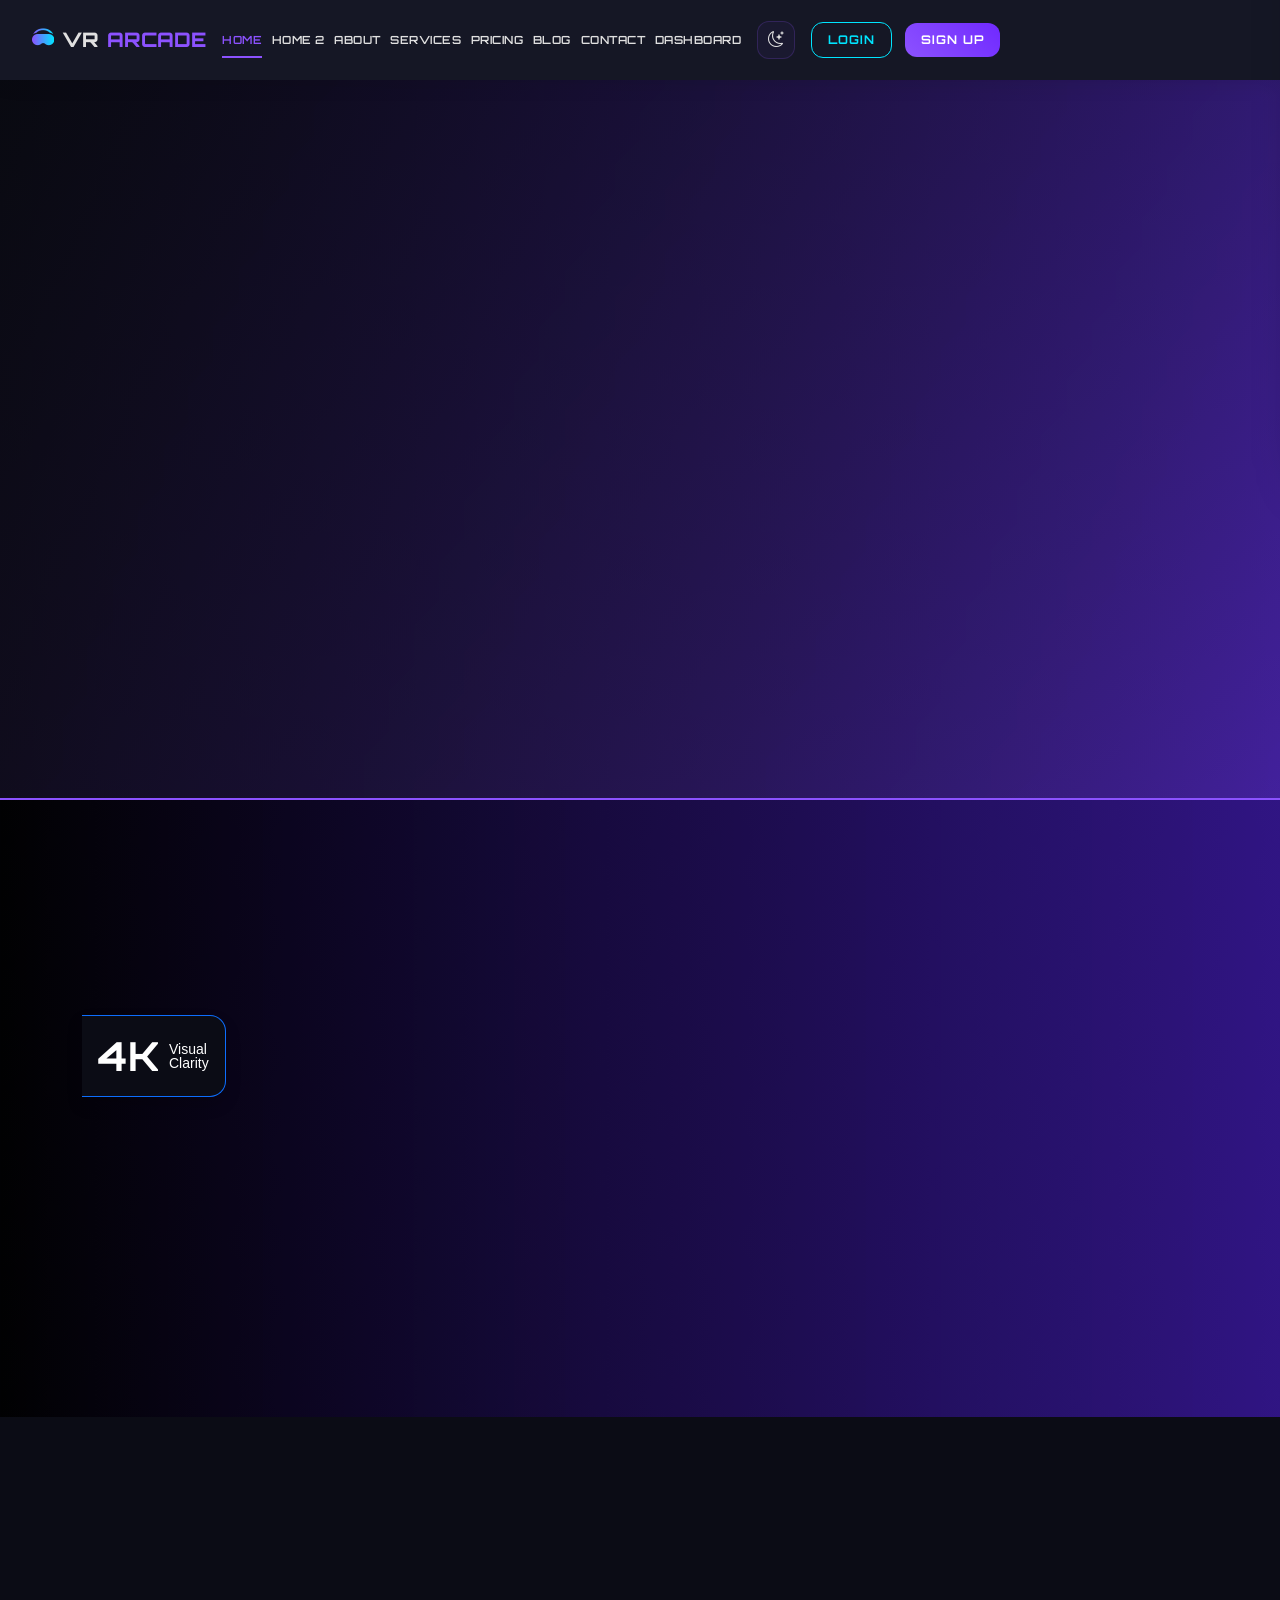
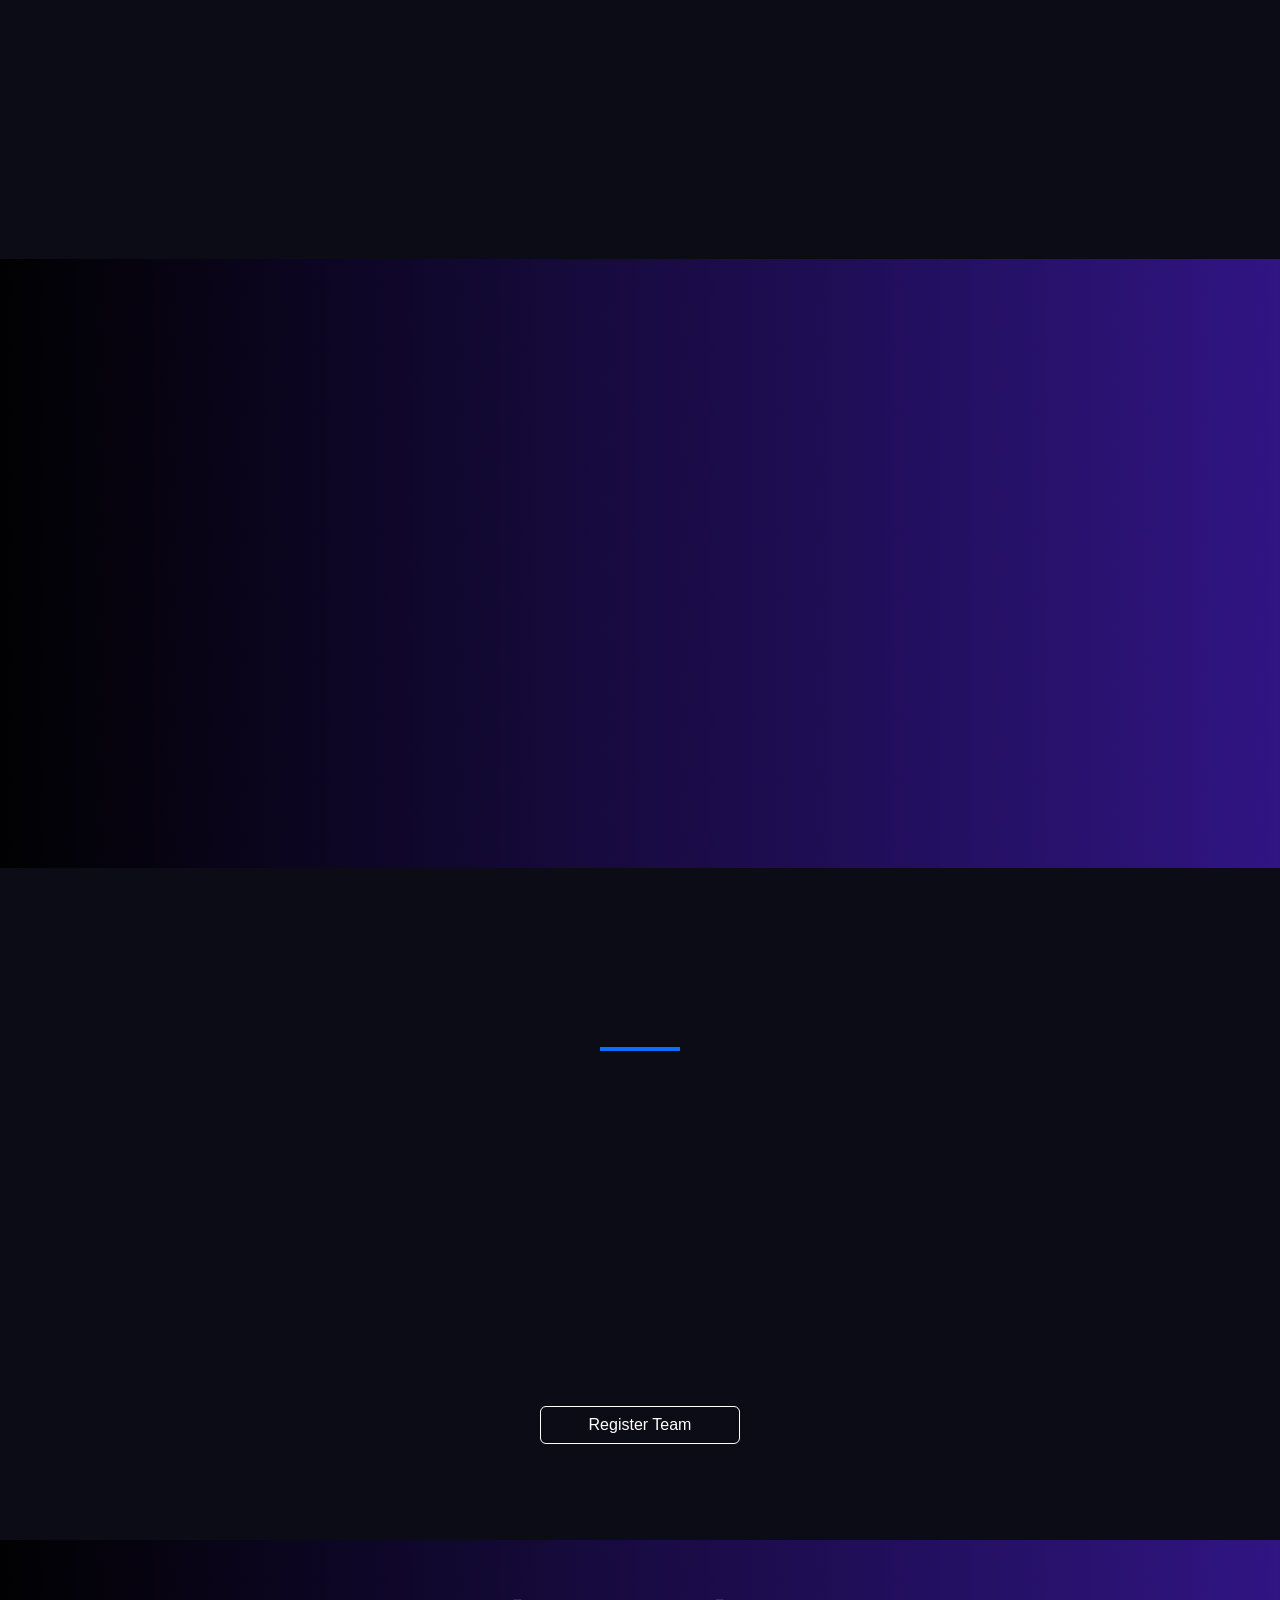
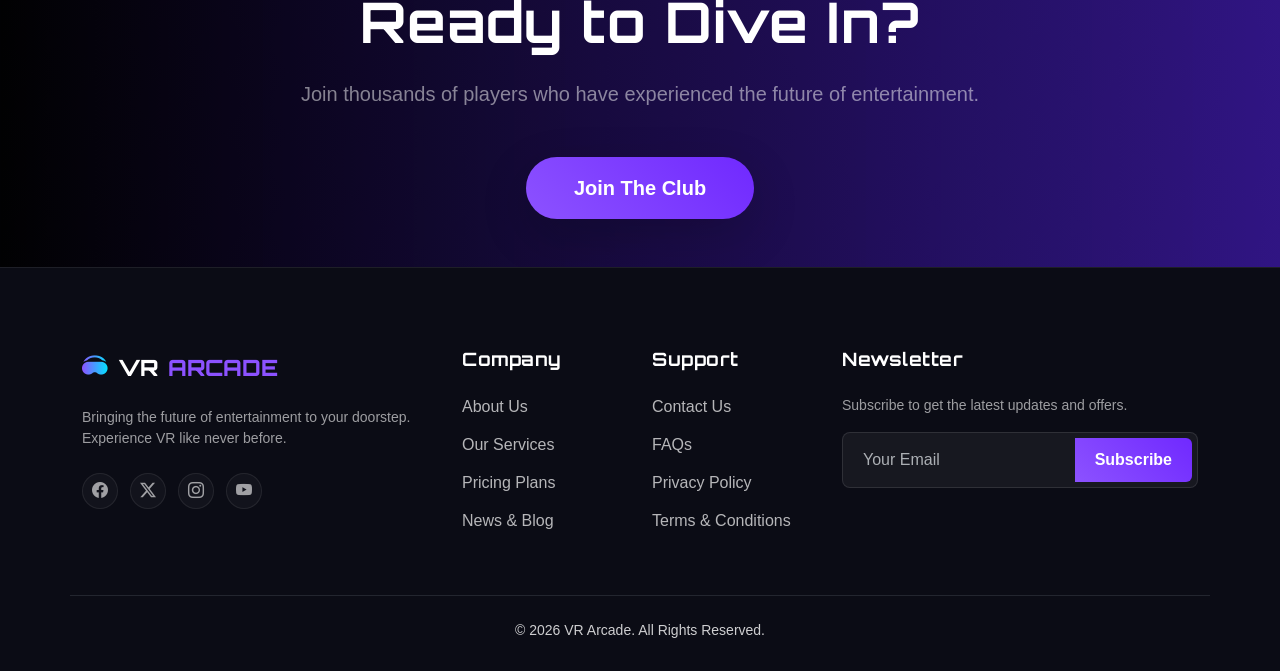
==== index.html @ 5b193d75 "Fix header visibility and text color issues in light mode" ====
<!DOCTYPE html>
<html lang="en" data-bs-theme="dark">

<head>
    <meta charset="UTF-8">
    <meta name="viewport" content="width=device-width, initial-scale=1.0">
    <title>VR Arcade | Experience the Future</title>
    <meta name="description"
        content="Ultimate Virtual Reality Arcade Experience. Book your slot for VR games, multiplayer battles, and immersive adventures.">

    <!-- Google Fonts -->
    <link href="https://fonts.googleapis.com/css2?family=Orbitron:wght@400..900&family=Inter:wght@300..700&display=swap"
        rel="stylesheet">
    <!-- Bootstrap 5 CSS -->
    <link rel="icon" type="image/png" href="assets/favicon.png">
    <link href="https://cdn.jsdelivr.net/npm/bootstrap@5.3.0/dist/css/bootstrap.min.css" rel="stylesheet">
    <!-- Bootstrap Icons -->
    <link rel="stylesheet" href="https://cdn.jsdelivr.net/npm/bootstrap-icons@1.11.0/font/bootstrap-icons.css">
    <!-- Custom CSS -->
    <link rel="stylesheet" href="assets/css/style.css">
</head>

<body>

    <!-- ==================== HEADER ==================== -->
    <header>
        <nav class="navbar navbar-expand-lg fixed-top">
            <div class="container">
                <!-- 1. Logo + Brand Name -->
                <a class="navbar-brand" href="index.html">
                    <i class="bi bi-headset-vr text-gradient"></i>
                    VR <span>ARCADE</span>
                </a>

                <!-- 2. Desktop Navigation (Centered) -->
                <div class="d-none d-lg-flex flex-grow-1 justify-content-center">
                    <ul class="desktop-nav">
                        <li><a class="nav-link active" href="index.html">Home</a></li>
                        <li><a class="nav-link" href="home-2.html">Home 2</a></li>
                        <li><a class="nav-link" href="about.html">About</a></li>
                        <li><a class="nav-link" href="services.html">Services</a></li>
                        <li><a class="nav-link" href="pricing.html">Pricing</a></li>
                        <li><a class="nav-link" href="blog.html">Blog</a></li>
                        <li><a class="nav-link" href="contact.html">Contact</a></li>
                        <li><a class="nav-link" href="dashboard.html">Dashboard</a></li>
                    </ul>
                </div>

                <!-- 3. Desktop Actions (Right) -->
                <div class="d-none d-lg-flex desktop-actions">
                    <button class="theme-switch-desktop" title="Toggle Theme">
                        <i class="bi bi-moon-stars"></i>
                    </button>
                    <a href="login.html" class="btn btn-login">Login</a>
                    <a href="register.html" class="btn btn-primary">Sign Up</a>
                </div>

                <!-- 4. Anti-Gravity Floating Trigger (Mobile Only) -->
                <button class="navbar-toggler antigravity-menu-trigger border-0 d-lg-none" type="button"
                    data-bs-toggle="offcanvas" data-bs-target="#offcanvasNavbar" aria-controls="offcanvasNavbar">
                    <i class="bi bi-list"></i>
                </button>

                <!-- 5. Anti-Gravity Floating Panel (Shared for Mobile/Tablet) -->
                <div class="offcanvas offcanvas-end antigravity-panel" tabindex="-1" id="offcanvasNavbar"
                    data-bs-backdrop="false" data-bs-scroll="true" aria-labelledby="offcanvasNavbarLabel">
                    <div class="offcanvas-header justify-content-between align-items-center">
                        <h5 class="offcanvas-title font-monospace text-gradient" id="offcanvasNavbarLabel">COMMAND
                            CENTER</h5>
                        <button type="button" class="btn-close btn-close-white" data-bs-dismiss="offcanvas"
                            aria-label="Close"></button>
                    </div>

                    <div class="offcanvas-body">
                        <!-- Futuristic Navigation -->
                        <ul class="antigravity-nav">
                            <li class="nav-item">
                                <a class="nav-link active" href="index.html">Home</a>
                            </li>
                            <li class="nav-item">
                                <a class="nav-link" href="home-2.html">Home 2</a>
                            </li>
                            <li class="nav-item">
                                <a class="nav-link" href="about.html">About</a>
                            </li>
                            <li class="nav-item">
                                <a class="nav-link" href="services.html">Services</a>
                            </li>
                            <li class="nav-item">
                                <a class="nav-link" href="pricing.html">Pricing</a>
                            </li>
                            <li class="nav-item">
                                <a class="nav-link" href="blog.html">Blog</a>
                            </li>
                            <li class="nav-item">
                                <a class="nav-link" href="contact.html">Contact</a>
                            </li>
                            <li class="nav-item">
                                <a class="nav-link text-primary" href="dashboard.html">
                                    <i class="bi bi-cpu-fill me-2"></i>Dashboard
                                </a>
                            </li>
                        </ul>

                        <!-- Anti-Gravity Footer (Theme + Auth) -->
                        <div class="antigravity-footer">
                            <div class="theme-switchers-group">
                                <button class="theme-switch-btn" id="theme-light-btn">
                                    <i class="bi bi-sun-fill"></i> Light
                                </button>
                                <button class="theme-switch-btn" id="theme-dark-btn">
                                    <i class="bi bi-moon-stars-fill"></i> Dark
                                </button>
                            </div>

                            <div class="antigravity-auth-group">
                                <a href="login.html" class="btn btn-antigravity-login">Login Access</a>
                                <a href="register.html" class="btn btn-primary">Join Universe</a>
                            </div>
                        </div>
                    </div>
                </div>


            </div>
        </nav>
    </header>


    <!-- ==================== MAIN ==================== -->
    <main>

        <!-- Hero Section -->
        <section class="hero-section d-flex align-items-center position-relative overflow-hidden"
            style="background: linear-gradient(135deg, rgba(11, 12, 21, 0.8), rgba(140, 82, 255, 0.2)), url('https://images.unsplash.com/photo-1509198397868-475647b2a1e5?q=80&w=2070&auto=format&fit=crop'); background-size: cover; background-position: center;">
            <div class="container position-relative z-2">
                <div class="row align-items-center">
                    <div class="col-lg-8 mx-auto text-center">
                        <span class="badge bg-primary px-3 py-2 rounded-pill mb-3 reveal">#1 VR Experience in
                            City</span>
                        <h1 class="hero-title fw-bold text-white mb-3 reveal"
                            style="text-shadow: 0 0 20px rgba(0,0,0,0.5);">Unlock the <span
                                class="text-gradient">Unknown</span> Reality</h1>
                        <p class="lead mb-4 text-white reveal text-shadow">Step into a world where gaming meets reality.
                            Immerse yourself in state-of-the-art virtual experiences, multiplayer battles, and more.</p>
                        <div class="d-flex gap-3 hero-btns reveal justify-content-center">
                            <a href="pricing.html" class="btn btn-primary btn-lg px-4 py-3 fw-bold">Book a Slot</a>
                            <a href="services.html" class="btn btn-secondary btn-lg px-4 py-3 fw-bold">Explore Games</a>
                        </div>
                    </div>
                </div>
            </div>
        </section>

        <!-- SECTION 1: THE EXPERIENCE (Image Left, Text Right) -->
        <section class="py-5">
            <div class="container py-lg-5">
                <div class="row align-items-center g-5">
                    <div class="col-lg-6">
                        <div class="position-relative">
                            <img src="https://images.unsplash.com/photo-1593508512255-86ab42a8e620?q=80&w=2070&auto=format&fit=crop"
                                class="img-fluid rounded-4 shadow-lg reveal" alt="Immersive VR">
                            <div
                                class="position-absolute bottom-0 start-0 bg-dark p-3 rounded-end-4 mb-4 shadow border border-start-0 border-primary">
                                <div class="d-flex align-items-center text-white">
                                    <h2 class="h1 fw-bold mb-0 me-2 text-primary">4K</h2>
                                    <span class="small lh-1">Visual<br>Clarity</span>
                                </div>
                            </div>
                        </div>
                    </div>
                    <div class="col-lg-6">
                        <h2 class="display-5 fw-bold mb-4 reveal">Next-Gen Immersion</h2>
                        <p class="lead text-muted mb-4 reveal">Forget pixelated screens. Our Haptic Suits and 8K
                            Headsets trick your brain into believing you are truly there.</p>
                        <ul class="list-unstyled mb-4 reveal">
                            <li class="mb-3 d-flex align-items-center"><i
                                    class="bi bi-vinyl-fill text-primary me-3 fs-4"></i> <span>360° Omnidirectional
                                    Treadmills</span></li>
                            <li class="mb-3 d-flex align-items-center"><i class="bi bi-wifi text-primary me-3 fs-4"></i>
                                <span>Wireless Freedom with Wi-Fi 6E</span>
                            </li>
                            <li class="mb-3 d-flex align-items-center"><i
                                    class="bi bi-controller text-primary me-3 fs-4"></i> <span>Zero Latency
                                    Tracking</span></li>
                        </ul>
                        <div class="text-center">
                            <a href="about.html" class="btn btn-outline-light rounded-pill px-4 reveal">Learn More</a>
                        </div>
                    </div>
                </div>
            </div>
        </section>

        <!-- SECTION 2: FEATURED GAMES (Grid of 4) -->
        <section class="py-5 bg-dark">
            <div class="container py-lg-5">
                <div class="text-center mb-5 reveal">
                    <h2 class="display-5 fw-bold">Trending Dimensions</h2>
                    <p class="text-muted">Choose your battlefield from our library of 50+ titles.</p>
                </div>

                <div class="row g-4">
                    <!-- Grid Item 1 -->
                    <div class="col-md-6 col-lg-3">
                        <div class="card h-100 border-0 overflow-hidden text-white reveal service-card">
                            <img src="https://images.unsplash.com/photo-1552820728-8b83bb6b773f?q=80&w=2070&auto=format&fit=crop"
                                class="card-img h-100 object-fit-cover" alt="Shooter">
                            <div class="card-img-overlay d-flex flex-column justify-content-end bg-gradient-overlay"
                                style="background: linear-gradient(to top, rgba(0,0,0,0.9), transparent);">
                                <h3 class="h4 card-title fw-bold">FPS Action</h3>
                                <p class="card-text small text-white-50">Team deathmatch & zombie survival.</p>
                            </div>
                        </div>
                    </div>
                    <!-- Grid Item 2 -->
                    <div class="col-md-6 col-lg-3">
                        <div class="card h-100 border-0 overflow-hidden text-white reveal service-card">
                            <img src="https://images.unsplash.com/photo-1542751371-adc38448a05e?q=80&w=2070&auto=format&fit=crop"
                                class="card-img h-100 object-fit-cover" alt="Racing">
                            <div class="card-img-overlay d-flex flex-column justify-content-end bg-gradient-overlay"
                                style="background: linear-gradient(to top, rgba(0,0,0,0.9), transparent);">
                                <h3 class="h4 card-title fw-bold">Sim Racing</h3>
                                <p class="card-text small text-white-50">Hyper-realistic driving rigs.</p>
                            </div>
                        </div>
                    </div>
                    <!-- Grid Item 3 -->
                    <div class="col-md-6 col-lg-3">
                        <div class="card h-100 border-0 overflow-hidden text-white reveal service-card">
                            <img src="https://images.unsplash.com/photo-1509248961158-e54f6934749c?q=80&w=2037&auto=format&fit=crop"
                                class="card-img h-100 object-fit-cover" alt="Horror">
                            <div class="card-img-overlay d-flex flex-column justify-content-end bg-gradient-overlay"
                                style="background: linear-gradient(to top, rgba(0,0,0,0.9), transparent);">
                                <h3 class="h4 card-title fw-bold">Horror</h3>
                                <p class="card-text small text-white-50">Not for the faint of heart.</p>
                            </div>
                        </div>
                    </div>
                    <!-- Grid Item 4 -->
                    <div class="col-md-6 col-lg-3">
                        <div class="card h-100 border-0 overflow-hidden text-white reveal service-card">
                            <img src="https://images.unsplash.com/photo-1550751827-4bd374c3f58b?q=80&w=2070&auto=format&fit=crop"
                                class="card-img h-100 object-fit-cover" alt="Adventure">
                            <div class="card-img-overlay d-flex flex-column justify-content-end bg-gradient-overlay"
                                style="background: linear-gradient(to top, rgba(0,0,0,0.9), transparent);">
                                <h3 class="h4 card-title fw-bold">Adventure</h3>
                                <p class="card-text small text-white-50">Explore alien worlds.</p>
                            </div>
                        </div>
                    </div>
                </div>
                <div class="text-center mt-5 reveal">
                    <a href="services.html" class="btn btn-outline-primary px-5 rounded-pill">View All Games</a>
                </div>
            </div>
        </section>

        <!-- SECTION 3: THE ARENA (Text Left, Image Right) -->
        <section class="py-5">
            <div class="container py-lg-5">
                <div class="row align-items-center g-5 flex-lg-row-reverse">
                    <div class="col-lg-6">
                        <img src="https://images.unsplash.com/photo-1535295972055-1c762f4483e5?q=80&w=1887&auto=format&fit=crop"
                            class="img-fluid rounded-4 shadow-lg reveal" alt="The Arena">
                    </div>
                    <div class="col-lg-6">
                        <span class="text-primary fw-bold letter-spacing-2 reveal">MULTIPLAYER</span>
                        <h2 class="display-5 fw-bold mb-4 reveal">The Free Roam Arena</h2>
                        <p class="lead text-muted mb-4 reveal">No wires. No limits. Just you, your squad, and a
                            warehouse-sized virtual battlefield.</p>
                        <p class="text-muted mb-5 reveal">Our flagship 2000 sq ft arena allows up to 10 players to share
                            the same physical and virtual space. Duck behind physical barriers that match the virtual
                            world for tactile immersion.</p>
                        <div class="text-center">
                            <a href="pricing.html" class="btn btn-primary btn-lg rounded-pill reveal">Book the Arena</a>
                        </div>
                    </div>
                </div>
            </div>
        </section>

        <!-- SECTION 4: TOURNAMENTS (Full Width visual) -->
        <section class="py-5 bg-dark position-relative overflow-hidden">
            <!-- Background Image with Overlay -->
            <div class="position-absolute top-0 start-0 w-100 h-100"
                style="background: url('https://images.unsplash.com/photo-1542751110-97427bbecf20?q=80&w=2070&auto=format&fit=crop') center/cover; opacity: 0.2;">
            </div>

            <div class="container py-lg-5 position-relative z-2 text-center">
                <h2 class="display-4 fw-bold mb-3 reveal">Esports Tournaments</h2>
                <div class="devider bg-primary mx-auto mb-4" style="width: 80px; height: 4px;"></div>
                <p class="lead text-white-50 mb-5 reveal mx-auto" style="max-width: 700px;">Prove your skills. Win cash
                    prizes. Join our weekly VR League every Saturday night.</p>

                <div class="row g-4 justify-content-center reveal">
                    <div class="col-md-4 col-sm-6">
                        <div
                            class="p-4 border border-secondary border-opacity-25 rounded-3 bg-black bg-opacity-50 h-100">
                            <i class="bi bi-trophy-fill text-warning display-4 mb-3"></i>
                            <h4 class="fw-bold">$1000 Pool</h4>
                            <p class="text-white-50 small mb-0">Monthly Championship</p>
                        </div>
                    </div>
                    <div class="col-md-4 col-sm-6">
                        <div
                            class="p-4 border border-secondary border-opacity-25 rounded-3 bg-black bg-opacity-50 h-100">
                            <i class="bi bi-broadcast text-danger display-4 mb-3"></i>
                            <h4 class="fw-bold">Live Streamed</h4>
                            <p class="text-white-50 small mb-0">On Twitch & YouTube</p>
                        </div>
                    </div>
                </div>

                <div class="mt-5">
                    <a href="register.html" class="btn btn-outline-light px-5 position-relative" style="z-index: 1003; pointer-events: auto;">Register Team</a>
                </div>
            </div>
        </section>

        <!-- CTA Section -->
            <!-- Background Image with Overlay -->
            <div class="position-absolute top-0 start-0 w-100 h-100"
                style="background: linear-gradient(to right, rgba(0, 0, 0, 0.9), rgba(64, 25, 178, 0.7)), url('https://images.unsplash.com/photo-1614726365723-498aa59524e8?q=80&w=2070&auto=format&fit=crop'); background-size: cover; background-position: center;">
            </div>

            <div class="container text-center py-5 position-relative z-2">
                <h2 class="display-4 fw-bold mb-4 text-white">Ready to Dive In?</h2>
                <p class="lead mb-5 text-white-50 mx-auto" style="max-width: 700px;">Join thousands of players
                    who have experienced the future of entertainment.</p>
                <a href="contact.html"
                    class="btn btn-primary btn-lg px-5 py-3 rounded-pill fw-bold shadow-lg position-relative" style="z-index: 1003; pointer-events: auto;">Join The Club</a>
            </div>
        </section>

    </main>


    <!-- ==================== FOOTER ==================== -->
    <footer>
        <div class="container">
            <div class="row g-4">
                <!-- Column 1: Brand -->
                <div class="col-lg-4 col-md-6 text-center text-md-start">
                    <a href="index.html" class="footer-brand">
                        <i class="bi bi-headset-vr text-gradient"></i> VR <span>ARCADE</span>
                    </a>
                    <p class="small text-muted mb-4">
                        Bringing the future of entertainment to your doorstep. Experience VR like never before.
                    </p>
                    <div class="footer-social justify-content-center justify-content-md-start">
                        <a href="#" class="social-link w-9 h-9 rounded-full flex items-center justify-center"><i class="bi bi-facebook pointer-events-none"></i></a>
                        <a href="#" class="social-link w-9 h-9 rounded-full flex items-center justify-center"><i class="bi bi-twitter-x pointer-events-none"></i></a>
                        <a href="#" class="social-link w-9 h-9 rounded-full flex items-center justify-center"><i class="bi bi-instagram pointer-events-none"></i></a>
                        <a href="#" class="social-link w-9 h-9 rounded-full flex items-center justify-center"><i class="bi bi-youtube pointer-events-none"></i></a>
                    </div>
                </div>

                <!-- Column 2: Company -->
                <div class="col-lg-2 col-md-6 col-6 footer-links">
                    <h5>Company</h5>
                    <ul>
                        <li><a href="about.html">About Us</a></li>
                        <li><a href="services.html">Our Services</a></li>
                        <li><a href="pricing.html">Pricing Plans</a></li>
                        <li><a href="blog.html">News & Blog</a></li>
                    </ul>
                </div>

                <!-- Column 3: Support -->
                <div class="col-lg-2 col-md-6 col-6 footer-links">
                    <h5>Support</h5>
                    <ul>
                        <li><a href="contact.html">Contact Us</a></li>
                        <li><a href="service-details.html">FAQs</a></li>
                        <li><a href="#">Privacy Policy</a></li>
                        <li><a href="#">Terms & Conditions</a></li>
                    </ul>
                </div>

                <!-- Column 4: Newsletter -->
                <div class="col-lg-4 col-md-6 footer-links">
                    <h5>Newsletter</h5>
                    <p class="small text-muted">Subscribe to get the latest updates and offers.</p>
                    <form action="#" class="mt-3">
                        <div class="input-group">
                            <input type="email" class="form-control" placeholder="Your Email" aria-label="Your Email">
                            <button class="btn btn-primary hover:bg-purple-700" type="button">Subscribe</button>
                        </div>
                    </form>
                </div>
            </div>

            <div class="row mt-5 pt-4 border-top border-secondary border-opacity-25">
                <div class="col-12 text-center text-muted small">
                    <p class="mb-0">© <span id="year">2026</span> VR Arcade. All Rights Reserved.</p>
                </div>
            </div>
        </div>
    </footer>

    <!-- Back to Top -->
    <button id="back-to-top" title="Go to top">
        <i class="bi bi-arrow-up"></i>
    </button>

    <!-- Bootstrap 5 JS -->
    <script src="https://cdn.jsdelivr.net/npm/bootstrap@5.3.0/dist/js/bootstrap.bundle.min.js"></script>
    <!-- Custom JS -->
    <script src="assets/js/main.js"></script>
</body>

</html>
---- assets/css/style.css ----
/* =========================================
   1. VARIABLES & RESET
   ========================================= */
@import url('https://fonts.googleapis.com/css2?family=Orbitron:wght@400..900&family=Inter:wght@300..700&display=swap');

:root {
    --primary-color: #8c52ff;
    /* Neon Purple */
    --primary-hover: #7029ff;
    --secondary-color: #00e5ff;
    /* Cyan */
    --secondary-hover: #00b8cc;
    --tertiary-color: #f8f9fa;
    /* Light BG default */
    --dark-bg: #0b0c15;
    /* Deep Space */
    --card-bg: #ffffff;
    --text-color: #000000;
    /* Pure Black for Max Contrast in Light Mode */
    --nav-height: 80px;
    --border-radius: 12px;
}

[data-bs-theme="dark"] {
    --tertiary-color: #0b0c15;
    --card-bg: #151725;
    --text-color: #e0e0e0;
    --bs-body-bg: #0b0c15;
    --bs-body-color: #e0e0e0;
}

/* Global Content Visibility & Contrast Fixes */
[data-bs-theme="light"] .text-muted {
    color: #495057 !important;
}

/* Universal fix for forced dark sections (bg-dark, bg-black) across all themes */
/* Universal fix for forced dark sections (bg-dark, bg-black) across all themes */
[data-bs-theme="light"] .bg-dark,
[data-bs-theme="light"] .bg-black,
[data-bs-theme="light"] footer,
.bg-dark,
.bg-black,
footer {
    background-color: var(--dark-bg) !important;
    color: #ffffff !important;
}

[data-bs-theme="light"] .bg-dark h1,
[data-bs-theme="light"] .bg-dark h2,
[data-bs-theme="light"] .bg-dark h3,
[data-bs-theme="light"] .bg-dark h4,
[data-bs-theme="light"] .bg-dark h5,
[data-bs-theme="light"] .bg-dark h6,
[data-bs-theme="light"] .bg-black h1,
[data-bs-theme="light"] .bg-black h2,
[data-bs-theme="light"] .bg-black h3,
[data-bs-theme="light"] .bg-black h4,
[data-bs-theme="light"] .bg-black h5,
[data-bs-theme="light"] .bg-black h6,
[data-bs-theme="light"] footer h1,
[data-bs-theme="light"] footer h2,
[data-bs-theme="light"] footer h3,
[data-bs-theme="light"] footer h4,
[data-bs-theme="light"] footer h5,
[data-bs-theme="light"] footer h6,
.bg-dark h1,
.bg-dark h2,
.bg-dark h3,
.bg-dark h4,
.bg-dark h5,
.bg-dark h6,
.bg-black h1,
.bg-black h2,
.bg-black h3,
.bg-black h4,
.bg-black h5,
.bg-black h6,
footer h1,
footer h2,
footer h3,
footer h4,
footer h5,
footer h6 {
    color: #ffffff !important;
}

[data-bs-theme="light"] .bg-dark .text-muted,
[data-bs-theme="light"] .bg-black .text-muted,
[data-bs-theme="light"] footer .text-muted,
.bg-dark .text-muted,
.bg-black .text-muted,
footer .text-muted {
    color: rgba(255, 255, 255, 0.6) !important;
}

[data-bs-theme="light"] .bg-dark p,
[data-bs-theme="light"] .bg-black p,
[data-bs-theme="light"] footer p,
.bg-dark p,
.bg-black p,
footer p {
    color: rgba(255, 255, 255, 0.8) !important;
}

[data-bs-theme="light"] .bg-dark .text-white-50,
[data-bs-theme="light"] .bg-black .text-white-50,
[data-bs-theme="light"] footer .text-white-50,
.bg-dark .text-white-50,
.bg-black .text-white-50,
footer .text-white-50 {
    color: rgba(255, 255, 255, 0.5) !important;
}

/* Fix for links and brand elements in forced dark sections across all themes */
[data-bs-theme="light"] .bg-dark a:not(.btn),
[data-bs-theme="light"] .bg-black a:not(.btn),
.bg-dark a:not(.btn),
.bg-black a:not(.btn) {
    color: rgba(255, 255, 255, 0.8) !important;
}

[data-bs-theme="light"] .bg-dark a:not(.btn):hover,
[data-bs-theme="light"] .bg-black a:not(.btn):hover,
.bg-dark a:not(.btn):hover,
.bg-black a:not(.btn):hover {
    color: var(--primary-color) !important;
    opacity: 1 !important;
}

/* Footer-specific link styles with higher specificity */
footer a:not(.btn):not(.footer-brand):not(.social-link) {
    color: rgba(255, 255, 255, 0.7) !important;
    text-decoration: none;
    transition: all 0.3s ease;
    display: inline-block;
}

footer a:not(.btn):not(.footer-brand):not(.social-link):hover {
    color: var(--primary-color) !important;
    transform: translateX(5px);
    text-shadow: 0 0 10px rgba(140, 82, 255, 0.3);
    opacity: 1 !important;
}

[data-bs-theme="light"] .footer-brand,
.footer-brand {
    color: #ffffff !important;
}

/* Fix for Details button visibility in Light Mode */
[data-bs-theme="light"] .btn-outline-light {
    color: var(--primary-color);
    border-color: var(--primary-color);
}

[data-bs-theme="light"] .btn-outline-light:hover {
    color: #fff;
    background: var(--primary-color);
    border-color: var(--primary-color);
}

/* Ensure btn-outline-light remains white in dark backgrounds regardless of global theme */
[data-bs-theme="light"] .bg-dark .btn-outline-light,
[data-bs-theme="light"] .bg-black .btn-outline-light,
[data-bs-theme="light"] footer .btn-outline-light,
.bg-dark .btn-outline-light,
.bg-black .btn-outline-light,
footer .btn-outline-light {
    color: #ffffff !important;
    border-color: #ffffff !important;
    background: transparent !important;
}

[data-bs-theme="light"] .bg-dark .btn-outline-light:hover,
[data-bs-theme="light"] .bg-black .btn-outline-light:hover,
[data-bs-theme="light"] footer .btn-outline-light:hover,
.bg-dark .btn-outline-light:hover,
.bg-black .btn-outline-light:hover,
footer .btn-outline-light:hover {
    background-color: #ffffff !important;
    color: #000 !important;
    transform: translateY(-3px);
}

/* Specific fix for Register Team button to prevent redirect issues */
.btn-outline-light[href="register.html"] {
    position: relative !important;
    z-index: 1003 !important;
    pointer-events: auto !important;
}

.btn-outline-light[href="register.html"]:hover {
    background-color: #ffffff !important;
    color: #000 !important;
    transform: translateY(-3px);
}

/* Ensure Register Team button is always interactive, even with reveal class */
.reveal .btn-outline-light[href="register.html"] {
    pointer-events: auto !important;
}

/* Ensure Join The Club button is always interactive and active */
.btn-primary[href="contact.html"],
.btn-primary[href="contact.html"]:hover,
.btn-primary[href="contact.html"]:focus,
.btn-primary[href="contact.html"]:active {
    position: relative !important;
    z-index: 1004 !important;
    pointer-events: auto !important;
    cursor: pointer !important;
    opacity: 1 !important;
    transition: all 0.3s ease !important;
}

.btn-primary[href="contact.html"]:hover {
    background: linear-gradient(45deg, var(--primary-hover), var(--primary-color)) !important;
    box-shadow: 0 8px 20px rgba(140, 82, 255, 0.4) !important;
    transform: translateY(-3px) scale(1.05) !important;
    z-index: 1005 !important;
}

.btn-primary[href="contact.html"]:focus {
    outline: 2px solid var(--secondary-color) !important;
    outline-offset: 2px !important;
}

/* Force active state with highest specificity */
html body .btn-primary[href="contact.html"],
html body section .btn-primary[href="contact.html"],
html body .container .btn-primary[href="contact.html"],
html body div .btn-primary[href="contact.html"] {
    pointer-events: auto !important;
    cursor: pointer !important;
    position: relative !important;
    z-index: 1004 !important;
}

/* Ensure all content sections are clickable and above ALL overlays */
main,
section,
.container,
main .container,
section .container,
.hero-section,
body > main,
body > section {
    position: relative;
    z-index: 300 !important;
    pointer-events: auto !important;
}

/* Ensure all buttons in content are clickable */
main .btn,
section .btn,
.container .btn,
.hero-section .btn {
    position: relative;
    z-index: 301 !important;
    pointer-events: auto !important;
    cursor: pointer !important;
}

/* Fix for text visibility inside light cards within dark sections */
[data-bs-theme="light"] .bg-dark .card:not(.bg-dark):not(.bg-black) h1,
[data-bs-theme="light"] .bg-dark .card:not(.bg-dark):not(.bg-black) h2,
[data-bs-theme="light"] .bg-dark .card:not(.bg-dark):not(.bg-black) h3,
[data-bs-theme="light"] .bg-dark .card:not(.bg-dark):not(.bg-black) h4,
[data-bs-theme="light"] .bg-dark .card:not(.bg-dark):not(.bg-black) h5,
[data-bs-theme="light"] .bg-dark .card:not(.bg-dark):not(.bg-black) h6,
[data-bs-theme="light"] .bg-dark .card:not(.bg-dark):not(.bg-black) p {
    color: var(--text-color) !important;
}

[data-bs-theme="light"] .bg-dark .card:not(.bg-dark):not(.bg-black) .text-muted {
    color: #6c757d !important;
}

body {
    font-family: 'Outfit', sans-serif;
    background-color: var(--tertiary-color);
    color: var(--text-color);
    overflow-x: hidden;
    transition: background-color 0.3s ease, color 0.3s ease;
}

h1,
h2,
h3,
h4,
h5,
h6,
.brand-font {
    font-family: 'Orbitron', sans-serif;
    font-weight: 700;
    letter-spacing: 1px;
}

a {
    text-decoration: none;
    transition: all 0.3s ease;
}

.hover-primary:hover {
    color: var(--primary-color) !important;
}

/* =========================================
   2. BUTTONS & UTILITIES
   ========================================= */
.btn {
    transition: transform 0.3s cubic-bezier(0.34, 1.56, 0.64, 1),
        background-color 0.3s ease,
        border-color 0.3s ease,
        box-shadow 0.3s ease,
        color 0.3s ease !important;
    position: relative;
    overflow: hidden;
    z-index: 1;
    cursor: pointer !important;
}

.btn:hover {
    transform: translateY(-3px) scale(1.03);
    z-index: 10;
}

.btn-primary,
.btn.btn-primary {
    background: linear-gradient(45deg, var(--primary-color), var(--primary-hover)) !important;
    border: none !important;
    color: #fff !important;
    padding: 10px 24px;
    border-radius: 8px;
    font-weight: 600;
}

.btn-primary:hover,
.btn.btn-primary:hover {
    background: linear-gradient(45deg, var(--primary-hover), var(--primary-color)) !important;
    box-shadow: 0 8px 20px rgba(140, 82, 255, 0.4);
    transform: translateY(-3px);
    z-index: 10;
}

.btn-secondary,
.btn.btn-secondary {
    background: transparent !important;
    border: 2px solid var(--secondary-color) !important;
    color: var(--secondary-color) !important;
    padding: 10px 24px;
    border-radius: 8px;
    font-weight: 600;
}

.btn-secondary:hover,
.btn.btn-secondary:hover {
    background: var(--secondary-color) !important;
    color: #000 !important;
    box-shadow: 0 8px 20px rgba(0, 229, 255, 0.4);
    transform: translateY(-3px);
    z-index: 10;
}

.btn-outline-primary,
.btn.btn-outline-primary {
    border: 2px solid var(--primary-color) !important;
    color: var(--primary-color) !important;
    background: transparent !important;
}

.btn-outline-primary:hover,
.btn.btn-outline-primary:hover {
    background: var(--primary-color) !important;
    color: #fff !important;
    box-shadow: 0 8px 20px rgba(140, 82, 255, 0.4);
    transform: translateY(-3px);
    z-index: 10;
}

@keyframes btn-float {

    0%,
    100% {
        transform: translateY(0);
    }

    50% {
        transform: translateY(-5px);
    }
}

.text-gradient {
    background: linear-gradient(90deg, var(--primary-color), var(--secondary-color));
    -webkit-background-clip: text;
    background-clip: text;
    -webkit-text-fill-color: transparent;
}

.card {
    background-color: var(--card-bg);
    border: 1px solid rgba(255, 255, 255, 0.05);
    border-radius: var(--border-radius);
    box-shadow: 0 10px 30px rgba(0, 0, 0, 0.05);
    transition: transform 0.3s ease, box-shadow 0.3s ease;
}

.card:hover {
    transform: translateY(-5px);
    box-shadow: 0 15px 40px rgba(140, 82, 255, 0.15);
}

.contrast-box {
    background: rgba(255, 255, 255, 0.04) !important;
    backdrop-filter: blur(10px);
    border: 1px solid rgba(255, 255, 255, 0.1) !important;
    box-shadow: 0 15px 35px rgba(0, 0, 0, 0.2);
    transition: all 0.3s ease;
}

.contrast-box:hover {
    background: rgba(255, 255, 255, 0.08) !important;
    border-color: var(--primary-color) !important;
    box-shadow: 0 20px 45px rgba(140, 82, 255, 0.2);
    transform: translateY(-10px);
}

.service-grid>[class*="col-"] {
    display: flex;
}

.service-grid .service-card {
    width: 100%;
    height: 100%;
}

.service-grid .service-card .card-body {
    display: flex;
    flex-direction: column;
}

.service-grid .service-card .card-text {
    flex-grow: 1;
}

.service-grid .service-card .d-flex.justify-content-between {
    margin-top: auto;
}

.service-grid .service-card .d-flex.justify-content-between>div {
    display: flex;
    align-items: center;
    gap: 0.5rem;
}

.service-grid .service-card .d-flex.justify-content-between>div .btn:first-child {
    margin-right: 0 !important;
}

/* Ensure buttons have the same height */
.service-grid .service-card .btn {
    display: inline-flex;
    align-items: center;
    justify-content: center;
    height: 38px;
    line-height: 1;
    padding-top: 0;
    padding-bottom: 0;
    white-space: nowrap;
}

.service-stats-row>[class*="col-"] {
    display: flex;
}

.service-stats-row .service-stat-card {
    width: 100%;
    height: 100%;
    min-height: 178px;
    display: flex;
    flex-direction: column;
    justify-content: center;
    background-color: rgba(255, 255, 255, 0.95);
    border: 1px solid rgba(11, 12, 21, 0.12);
}

[data-bs-theme="dark"] .service-stats-row .service-stat-card {
    background-color: rgba(255, 255, 255, 0.9);
    border-color: rgba(11, 12, 21, 0.18);
}

.service-stats-row .service-stat-card .stat-value {
    line-height: 1;
}

.service-stats-row .service-stat-card .stat-label {
    color: #5f6670 !important;
    min-height: 2.6em;
}

.service-stats-row .service-stat-card .stat-value-primary {
    color: #0d6efd !important;
}

.service-stats-row .service-stat-card .stat-value-secondary {
    color: #5b6470 !important;
}

.service-stats-row .service-stat-card .stat-value-success {
    color: #198754 !important;
}

.service-stats-row .service-stat-card .stat-value-warning {
    color: #c58a00 !important;
}

.pricing-page .pricing-hero-subtitle,
.pricing-page .pricing-compare-subtitle {
    color: rgba(243, 246, 255, 0.72) !important;
}

.pricing-page .pricing-plans-row>[class*="col-"] {
    display: flex;
}

.pricing-page .pricing-plans-row {
    align-items: stretch;
}

.pricing-page .pricing-plan-card {
    display: flex;
    flex-direction: column;
    width: 100%;
    height: 100%;
    padding: 2.5rem !important;
    /* Normalized padding for all cards */
    border-color: rgba(255, 255, 255, 0.18) !important;
    background-color: rgba(255, 255, 255, 0.03) !important;
    transition: all 0.3s ease;
}

[data-bs-theme="light"] .pricing-page .pricing-plan-card {
    border-color: rgba(11, 12, 21, 0.16) !important;
    background-color: #ffffff !important;
}

.pricing-page .pricing-plan-card-featured {
    border-color: var(--primary-color) !important;
    background-color: #151725 !important;
    color: #f4f6ff;
    transform: scale(1.05);
    /* Make it stand out slightly */
    z-index: 2;
}

[data-bs-theme="light"] .pricing-page .pricing-plan-card-featured {
    background-color: #151725 !important;
    border-color: var(--primary-color) !important;
    color: #f4f6ff !important;
}

.pricing-page .pricing-plan-card-featured .text-muted,
.pricing-page .pricing-plan-card-featured .text-white-50 {
    color: rgba(243, 246, 255, 0.68) !important;
}

.pricing-page .pricing-plan-card-featured .text-primary {
    color: var(--secondary-color) !important;
    /* Better contrast on dark feature card */
}

.pricing-page .pricing-plan-body {
    display: flex;
    flex-direction: column;
    flex-grow: 1;
    /* Ensure body takes up all space */
    padding: 0 !important;
}

.pricing-page .pricing-features {
    flex-grow: 1;
    margin-bottom: 2rem !important;
}

.pricing-page .pricing-plan-cta {
    display: flex;
    align-items: center;
    justify-content: center;
    width: 100%;
    margin-top: auto;
    /* Push to bottom */
    min-height: 50px;
    font-weight: 700 !important;
}

.pricing-page .pricing-compare-section {
    background-color: #151725 !important;
}

.pricing-page .pricing-compare-table-wrap {
    overflow-x: auto;
    -webkit-overflow-scrolling: touch;
}

.pricing-page .pricing-compare-table {
    min-width: 760px;
    margin-bottom: 0;
}

.pricing-page .pricing-compare-table th {
    color: #f5f7ff;
    white-space: nowrap;
}

.pricing-page .pricing-compare-table td {
    color: rgba(240, 243, 255, 0.9);
}

.pricing-page .pricing-compare-table td.text-muted {
    color: rgba(226, 232, 255, 0.62) !important;
}

[data-bs-theme="light"] .pricing-page .pricing-offer-card .text-white {
    color: #1f2937 !important;
}

[data-bs-theme="light"] .pricing-page .pricing-offer-card .text-muted {
    color: #4b5563 !important;
}

.blog-hero-section {
    background: linear-gradient(120deg, rgba(11, 12, 21, 0.82), rgba(11, 12, 21, 0.68)), url('https://images.unsplash.com/photo-1550745165-9bc0b252726f?q=80&w=2070&auto=format&fit=crop');
    background-size: cover;
    background-position: center;
    background-repeat: no-repeat;
}

.blog-hero-section .blog-hero-content h1 {
    color: #ffffff;
}

.blog-hero-section .blog-hero-content .lead {
    color: rgba(243, 246, 255, 0.74) !important;
}

.editors-pick-section .editors-pick-media {
    overflow: hidden;
    border-radius: 1rem;
}

.editors-pick-section .editors-pick-img {
    display: block;
    width: 100%;
    aspect-ratio: 16 / 10;
    object-fit: cover;
}

.contact-submit-btn {
    min-height: 46px;
    padding: 0.7rem 1rem !important;
    font-size: 1rem;
    line-height: 1.25;
}

.contact-map-wrap {
    max-width: 1320px;
    margin: 0 auto;
    padding-inline: 12px;
}

.contact-map-iframe {
    display: block;
    width: 100%;
    border: 0;
    border-radius: 14px;
    min-height: 420px;
}

.auth-page {
    min-height: 100dvh;
    padding: 10px 12px;
    overflow: hidden;
}

.auth-page .auth-container {
    max-width: 440px;
}

.auth-page .auth-row {
    --bs-gutter-x: 0;
}

.auth-page .auth-col {
    display: flex;
    flex-direction: column;
}

.auth-page .auth-branding {
    margin-bottom: 0.85rem !important;
}

.auth-page .auth-branding .navbar-brand {
    font-size: clamp(1.85rem, 4.2vw, 2.3rem) !important;
}

.auth-page .auth-card-body {
    padding: 1.35rem !important;
}

.auth-page .auth-card h2 {
    margin-bottom: 0.85rem !important;
}

.auth-page .auth-form .mb-3 {
    margin-bottom: 0.6rem !important;
}

.auth-page .auth-form .mb-4 {
    margin-bottom: 0.75rem !important;
}

.auth-page .auth-form .form-label {
    margin-bottom: 0.25rem;
}

.auth-page .auth-form .form-control {
    padding: 0.45rem 0.75rem;
}

.auth-page .auth-form .btn {
    min-height: 40px;
}

.auth-page .auth-form .d-grid.gap-2 {
    gap: 0.45rem !important;
    margin-bottom: 0.75rem !important;
}

.auth-page .auth-meta {
    margin-top: 0.65rem !important;
}

@media (max-height: 900px) {
    .auth-page {
        padding-top: 8px;
        padding-bottom: 8px;
    }

    .auth-page .auth-card-body {
        padding: 1.1rem !important;
    }

    .auth-page .auth-branding .navbar-brand {
        font-size: 1.8rem !important;
    }

    .auth-page .auth-meta {
        display: none;
    }
}

@media (max-height: 760px) {
    .auth-page .auth-branding {
        margin-bottom: 0.55rem !important;
    }

    .auth-page .auth-branding .navbar-brand {
        font-size: 1.55rem !important;
    }

    .auth-page .auth-card-body {
        padding: 0.9rem !important;
    }

    .auth-page .auth-card h2 {
        font-size: 1.2rem;
        margin-bottom: 0.6rem !important;
    }

    .auth-page .auth-form .mb-3,
    .auth-page .auth-form .mb-4 {
        margin-bottom: 0.5rem !important;
    }

    .auth-page .auth-form .form-control {
        padding: 0.4rem 0.65rem;
        font-size: 0.92rem;
    }

    .auth-page .auth-form .btn {
        min-height: 36px;
        font-size: 0.92rem;
    }

    .auth-page .antigravity-menu-trigger {
        width: 48px;
        height: 48px;
        top: 10px;
        right: 10px;
    }
}

@media (max-width: 991px) {
    .pricing-page .pricing-plans-row .pricing-plan-card {
        padding: 1.5rem !important;
    }

    .pricing-page .pricing-compare-table {
        min-width: 0;
        width: 100%;
        table-layout: fixed;
        font-size: 0.92rem;
    }

    .pricing-page .pricing-compare-table th,
    .pricing-page .pricing-compare-table td {
        padding: 0.7rem 0.45rem !important;
        white-space: normal;
        word-break: break-word;
    }

    .editors-pick-section .editors-pick-img {
        aspect-ratio: 16 / 9;
    }

    .contact-map-wrap {
        padding-inline: 16px;
    }

    .contact-map-iframe {
        min-height: 320px;
    }
}

/* =========================================
   3. NAVBAR (MOBILE FIRST)
   ========================================= */
.navbar {
    background-color: var(--card-bg);
    backdrop-filter: blur(10px);
    height: var(--nav-height);
    box-shadow: 0 2px 20px rgba(0, 0, 0, 0.1);
    z-index: 500;
    /* Highest z-index to ensure header is always visible and accessible */
    transition: all 0.3s ease;
    pointer-events: auto;
    position: relative;
}

/* Custom Container for Wide Layout */
.navbar>.container {
    max-width: 100% !important;
    padding-left: 2rem !important;
    /* Balanced padding for smaller logo */
    padding-right: 7rem !important;
    /* Pulls Sign Up button significantly inwards */
}

@media (max-width: 991px) {
    .navbar>.container {
        padding-left: 1.5rem !important;
        padding-right: 1.5rem !important;
    }
}

/* Fix Mobile Menu Icon Visibility */
.navbar-toggler {
    padding: 0;
    border: none;
    background: transparent;
}

.navbar-toggler i {
    color: var(--text-color) !important;
    font-size: 2.2rem;
    /* Slighly larger icon */
    line-height: 1;
    display: block;
}

.navbar-toggler:focus {
    box-shadow: none;
    /* Remove default bootstrap focus ring */
}

.navbar-brand {
    font-family: 'Orbitron', sans-serif;
    font-size: 1.25rem;
    /* Reduced from 1.5rem */
    font-weight: 800;
    color: var(--text-color);
    display: flex;
    align-items: center;
    gap: 8px;
}

.navbar-brand i {
    font-size: 1.4rem;
    /* Matching smaller text */
}

.navbar-brand span {
    color: var(--primary-color);
}

/* Offcanvas Menu Styling */
.offcanvas {
    background-color: var(--card-bg);
    color: var(--text-color);
}

.offcanvas-title {
    font-family: 'Orbitron', sans-serif;
}

.nav-link {
    color: #fff !important;
    font-weight: 500;
    transition: all 0.3s ease;
    white-space: nowrap !important;
}

/* Desktop Navigation Specifics */
.desktop-nav {
    display: flex;
    gap: 1.25rem;
    list-style: none;
    margin: 0;
    padding: 0;
    align-items: center;
}

.desktop-nav .nav-link {
    font-family: 'Orbitron', sans-serif;
    font-size: 0.8rem;
    font-weight: 600;
    text-transform: uppercase;
    letter-spacing: 1px;
    padding: 0.5rem 0 !important;
    position: relative;
    opacity: 1 !important;
    color: var(--text-color) !important;
    display: block;
    white-space: nowrap !important;
}

.desktop-nav .nav-link:hover,
.desktop-nav .nav-link.active {
    color: var(--primary-color) !important;
}

.desktop-nav .nav-link::after {
    content: '';
    position: absolute;
    bottom: -2px;
    left: 0;
    width: 0;
    height: 2px;
    background: var(--primary-color);
    transition: width 0.3s ease;
}

.desktop-nav .nav-link:hover::after,
.desktop-nav .nav-link.active::after {
    width: 100%;
}

/* Header Glassmorphism on Scroll */
.navbar.scrolled {
    background: rgba(11, 12, 21, 0.9) !important;
    backdrop-filter: blur(15px);
    -webkit-backdrop-filter: blur(15px);
    border-bottom: 1px solid rgba(255, 255, 255, 0.1);
    padding: 10px 0;
}

[data-bs-theme="light"] .navbar.scrolled {
    background: rgba(255, 255, 255, 0.9) !important;
    border-bottom: 1px solid rgba(0, 0, 0, 0.1);
}

/* Desktop Actions Container */
.desktop-actions {
    display: flex;
    align-items: center;
    gap: 1.5rem;
    flex-shrink: 0;
    margin-left: 2.5rem;
    /* Ensure it's clickable above other elements */
    position: relative;
    z-index: 201;
    /* Just above navbar, below content */
    pointer-events: auto;
}

/* Desktop Theme Toggle */
.theme-switch-desktop {
    width: 38px;
    height: 38px;
    padding: 0;
    display: flex;
    align-items: center;
    justify-content: center;
    border-radius: 12px;
    background: rgba(140, 82, 255, 0.05);
    border: 1px solid rgba(140, 82, 255, 0.2);
    color: var(--text-color);
    cursor: pointer;
    transition: all 0.3s;
    margin-right: 0.5rem;
    /* Additional space from login */
}

.theme-switch-desktop:hover {
    background: rgba(140, 82, 255, 0.1);
    border-color: var(--primary-color);
    color: var(--primary-color);
    transform: translateY(-2px);
}

.desktop-actions .btn {
    font-family: 'Orbitron', sans-serif;
    font-size: 0.8rem;
    font-weight: 700;
    text-transform: uppercase;
    letter-spacing: 1px;
    padding: 0.6rem 1.25rem !important;
    border-radius: 12px !important;
    transition: all 0.3s;
    white-space: nowrap;
}

.desktop-actions .btn-login {
    background: transparent;
    border: 1px solid var(--secondary-color);
    color: var(--secondary-color) !important;
}

.desktop-actions .btn-login:hover {
    background: var(--secondary-color);
    color: #000 !important;
    transform: translateY(-2px);
    box-shadow: 0 8px 20px rgba(0, 229, 255, 0.3);
}

/* Tablet/Laptop Landscape Navigation Fix (992px - 1350px) */
@media (min-width: 992px) and (max-width: 1350px) {
    .navbar>.container {
        padding-right: 2rem !important;
        padding-left: 2rem !important;
    }

    .desktop-nav {
        gap: 0.6rem;
    }

    .desktop-nav .nav-link {
        font-size: 0.7rem;
        letter-spacing: 0.5px;
    }

    .desktop-actions {
        margin-left: 1rem;
        gap: 0.8rem;
    }

    .desktop-actions .btn {
        padding: 0.5rem 1rem !important;
        font-size: 0.75rem;
    }

    .theme-switch-desktop {
        margin-right: 0.2rem;
    }
}

/* Mobile Adjustments (< 992px) */
@media (max-width: 991.98px) {
    .auth-buttons-desktop {
        display: none !important;
    }

    /* Force Toggler Visibility and Styling */
    .navbar-toggler {
        display: flex !important;
        align-items: center;
        justify-content: center;
        width: 45px;
        height: 45px;
    }

    /* Offcanvas Styling for Mobile */
    .offcanvas {
        background-color: #121212 !important;
        /* Dark background */
        color: #ffffff !important;
        width: 300px !important;
        /* Fixed width sidebar look */
        z-index: 201;
        /* Just above navbar, below content */
    }

    .offcanvas-header {
        border-bottom: 1px solid rgba(255, 255, 255, 0.1) !important;
        padding: 1.5rem;
    }

    .offcanvas-title {
        font-size: 1.25rem;
        font-weight: bold;
        color: #ffffff !important;
    }

    .offcanvas-body {
        flex-direction: column;
        padding: 1rem 1.5rem;
        display: flex;
        height: 100%;
        overflow-y: auto !important;
        /* Allow scrolling if needed */
        scrollbar-width: none;
        /* Hide scrollbar for aesthetics */
    }

    /* Navbar Nav inside Offcanvas */
    .navbar-nav {
        display: flex !important;
        flex-direction: column !important;
        align-items: flex-start !important;
        /* Left based on image */
        width: 100%;
        gap: 15px;
        margin-bottom: auto;
        /* Push auth buttons to bottom */
    }

    .nav-item {
        border-bottom: none !important;
        width: 100%;
        text-align: left;
        /* Left based on image */
        display: block;
    }

    .nav-link {
        font-size: 1.1rem;
        padding: 5px 0;
        color: #e0e0e0 !important;
        /* Force visibility against dark bg */
        transition: color 0.3s;
        opacity: 1 !important;
        visibility: visible !important;
        transform: none !important;
        display: block !important;
    }

    .nav-link:hover,
    .nav-link.active {
        color: var(--primary-color);
        padding-left: 5px;
        /* Subtle movement */
    }

    /* Mobile Bottom Section (Theme + Auth) */
    .mobile-bottom-actions {
        margin-top: 2rem;
        width: 100%;
        display: flex;
        flex-direction: column;
        gap: 15px;
    }

    /* Theme Toggle Row */
    .theme-toggle-row {
        display: flex;
        align-items: center;
        gap: 10px;
        color: #adb5bd;
        /* Text-muted color */
        cursor: pointer;
        padding: 5px 0;
    }

    .theme-toggle-row:hover {
        color: #fff;
    }

    /* Mobile Auth Buttons */
    .mobile-auth-buttons {
        display: flex;
        flex-direction: column;
        gap: 10px;
        width: 100%;
    }

    .mobile-auth-buttons .btn {
        width: 100%;
        text-align: center;
        padding: 10px;
        border-radius: 6px;
        font-weight: 600;
    }

    /* Login Button - Outline Style */
    .btn-mobile-login {
        background: transparent;
        border: 1px solid #3b82f6;
        /* Blueish outline */
        color: #3b82f6;
    }

    .btn-mobile-login:hover {
        background: rgba(59, 130, 246, 0.1);
        color: #60a5fa;
        border-color: #60a5fa;
    }

    /* Sign Up Button - Solid Green/Primary Style */
    .btn-mobile-signup {
        background: #22c55e;
        /* Green */
        border: none;
        color: #000;
    }

    .btn-mobile-signup:hover {
        background: #16a34a;
        color: #fff;
    }
}

/* =========================================
   4. HERO SECTION
   ========================================= */
.hero-section {
    padding: 100px 0;
    background: linear-gradient(135deg, rgba(11, 12, 21, 0.9), rgba(140, 82, 255, 0.1)), url('https://images.unsplash.com/photo-1622979135225-d2ba269fb1bd?q=80&w=2070&auto=format&fit=crop');
    background-size: cover;
    background-position: center;
    min-height: 80vh;
    display: flex;
    align-items: center;
    position: relative;
    border-bottom: 2px solid var(--primary-color);
}

[data-bs-theme="light"] .hero-section {
    background: linear-gradient(135deg, rgba(248, 249, 250, 0.9), rgba(140, 82, 255, 0.1)), url('https://images.unsplash.com/photo-1622979135225-d2ba269fb1bd?q=80&w=2070&auto=format&fit=crop');
    background-size: cover;
    background-position: center;
}

[data-bs-theme="light"] .hero-title {
    color: #000000 !important;
    text-shadow: 0 0 20px rgba(0, 0, 0, 0.3);
}

[data-bs-theme="light"] .hero-section .lead {
    color: #000000 !important;
    text-shadow: 0 0 10px rgba(0, 0, 0, 0.2);
    font-weight: 500 !important;
    opacity: 1 !important;
}

[data-bs-theme="light"] .hero-section p.lead {
    color: #000000 !important;
    text-shadow: 0 0 10px rgba(0, 0, 0, 0.2);
    font-weight: 500 !important;
    opacity: 1 !important;
}

.hero-title {
    font-size: 3.5rem;
    line-height: 1.2;
    margin-bottom: 1.5rem;
}

@media (max-width: 768px) {
    .hero-title {
        font-size: 2.5rem;
    }

    .hero-section {
        padding: 60px 0;
        text-align: center;
    }

    .hero-btns {
        justify-content: center;
    }
}

/* =========================================
   5. DASHBOARD SIDEBAR
   ========================================= */
.dashboard-wrapper {
    display: block;
    min-height: 100vh;
}

.sidebar {
    width: 260px;
    height: 100vh;
    position: fixed;
    top: 0;
    left: 0;
    background-color: var(--card-bg);
    border-right: 1px solid rgba(255, 255, 255, 0.1);
    transform: translateX(0);
    transition: transform 0.3s ease;
    z-index: 50;
    /* Much lower than content to allow middle-page buttons to work */
    overflow-y: auto;
    padding: 20px;
}

.main-content {
    flex-grow: 1;
    margin-left: 260px;
    width: calc(100% - 260px);
    max-width: calc(100% - 260px);
    padding: 30px;
    background-color: var(--bs-body-bg);
    min-height: 100vh;
    overflow-x: hidden;
    transition: margin-left 0.3s ease, width 0.3s ease;
}

.sidebar-brand {
    font-family: 'Orbitron', sans-serif;
    font-size: 1.5rem;
    color: var(--primary-color);
    margin-bottom: 30px;
    display: block;
    text-align: center;
    text-decoration: none;
}

.sidebar-menu {
    list-style: none;
    padding: 0;
}

.sidebar-menu li {
    margin-bottom: 10px;
}

.sidebar-menu a {
    display: flex;
    align-items: center;
    padding: 12px 15px;
    color: var(--text-color);
    text-decoration: none;
    border-radius: 8px;
    font-weight: 500;
}

.sidebar-menu a:hover,
.sidebar-menu a.active {
    background-color: var(--primary-color);
    color: #fff;
}

.sidebar-menu i {
    margin-right: 10px;
    font-size: 1.2rem;
}

/* Dashboard Responsive */
.sidebar-toggler {
    display: none;
    background: none;
    border: none;
    color: var(--text-color);
    font-size: 1.5rem;
    cursor: pointer;
}

@media (max-width: 991px) {
    .sidebar {
        width: min(82vw, 300px);
        left: 0;
        transform: translateX(-100%);
        /* Hidden off-canvas by default on tablet/mobile */
    }

    .sidebar.active {
        transform: translateX(0);
    }

    .main-content {
        margin-left: 0;
        width: 100%;
        max-width: 100%;
        padding: 20px 16px;
    }

    .sidebar-toggler {
        display: block;
        margin-right: 15px;
    }

    /* Overlay when sidebar is open */
    .dashboard-overlay {
        display: none;
        position: fixed;
        top: 0;
        left: 0;
        width: 100%;
        height: 100%;
        background: rgba(0, 0, 0, 0.5);
        z-index: 100;
        /* Much lower than footer to allow footer interaction */
    }

    .dashboard-overlay.active {
        display: block;
    }

    body.dashboard-sidebar-open {
        overflow: hidden;
    }
}

@media (min-width: 992px) {
    .sidebar {
        transform: translateX(0) !important;
    }

    .dashboard-overlay {
        display: none !important;
    }
}

/* =========================================
   6. FOOTER
   ========================================= */
/* =========================================
   6. FOOTER
   ========================================= */
footer {
    background-color: var(--dark-bg);
    padding: 80px 0 30px;
    margin-top: auto;
    border-top: 1px solid rgba(255, 255, 255, 0.08);
    position: relative;
    z-index: 1000;
    /* Higher than all fixed elements to ensure footer is always on top */
    pointer-events: auto;
    /* Ensure footer receives mouse events */
}

.footer-brand {
    font-family: 'Orbitron', sans-serif;
    font-size: 1.4rem;
    font-weight: 800;
    color: var(--text-color);
    margin-bottom: 20px;
    display: flex;
    align-items: center;
    gap: 10px;
    text-decoration: none;
    transition: transform 0.3s ease;
}

.footer-brand:hover {
    transform: translateX(5px);
}

.footer-brand i {
    font-size: 1.6rem;
}

.footer-brand span {
    color: var(--primary-color);
}

/* Social Icons */
.footer-social {
    display: flex;
    gap: 12px;
}

.footer-social .social-link {
    width: 36px;
    height: 36px;
    display: inline-flex !important;
    align-items: center !important;
    justify-content: center !important;
    background-color: rgba(255, 255, 255, 0.03);
    border: 1px solid rgba(255, 255, 255, 0.08);
    color: rgba(255, 255, 255, 0.6) !important;
    /* Forces color regardless of global footer rules */
    border-radius: 50%;
    transition: all 0.4s cubic-bezier(0.165, 0.84, 0.44, 1);
    font-size: 1rem;
    text-decoration: none;
    position: relative;
    overflow: hidden;
    z-index: 1002;
    /* Higher than footer to ensure buttons are clickable */
    cursor: pointer !important;
    padding: 0 !important;
    box-sizing: border-box !important;
    /* Ensure full area is clickable */
    min-width: 36px;
    min-height: 36px;
    /* Remove any potential gaps */
    line-height: 1;
    /* Prevent text from affecting height */
    pointer-events: auto;
    /* Explicitly enable pointer events */
}

.footer-social .social-link:hover {
    background-color: #9333ea !important;
    /* hover:bg-purple-600 equivalent */
    color: #ffffff !important;
    transform: translateY(-5px);
    border-color: #9333ea;
    box-shadow: 0 10px 25px rgba(147, 51, 234, 0.4);
}

.footer-social .social-link i {
    transition: all 0.4s cubic-bezier(0.165, 0.84, 0.44, 1);
    pointer-events: none;
}

.footer-social .social-link:hover i {
    transform: scale(1.15) rotate(5deg);
}

/* Group Hover Effect: Fades other icons slightly when one is hovered */
.footer-social:hover .social-link:not(:hover) {
    opacity: 0.6;
    transform: scale(0.95);
}

/* Footer Links */
.footer-links h5 {
    font-family: 'Orbitron', sans-serif;
    margin-bottom: 25px;
    font-size: 1.15rem;
    font-weight: 700;
    letter-spacing: 0.5px;
    color: var(--text-color);
}

.footer-links ul {
    list-style: none;
    padding: 0;
    margin: 0;
}

.footer-links li {
    margin-bottom: 14px;
}

.footer-links a {
    color: rgba(255, 255, 255, 0.7);
    text-decoration: none;
    transition: all 0.3s ease;
    display: inline-block;
}

/* Newsletter Input */
.footer-links .input-group {
    background: rgba(255, 255, 255, 0.05);
    border-radius: 8px;
    padding: 5px;
    border: 1px solid rgba(255, 255, 255, 0.1);
    /* Ensure proper layout at all screen sizes */
    display: flex;
    align-items: stretch;
    width: 100%;
}

.footer-links .input-group .form-control {
    background: transparent;
    border: none;
    color: var(--text-color);
    padding: 10px 15px;
    box-shadow: none;
    flex: 1;
    /* Allow input to take available space */
}

.footer-links .input-group .form-control:focus {
    box-shadow: none;
    outline: none;
}

.footer-links .btn-primary {
    border-radius: 6px;
    padding: 8px 20px;
    /* Ensure button is not affected by input-group layout */
    flex-shrink: 0;
    position: relative;
    z-index: 1002;
    /* Higher than footer to ensure button is clickable */
    pointer-events: auto !important;
    cursor: pointer !important;
    /* Ensure button is always clickable */
}

.footer-links .btn-primary:hover {
    background-color: #7c3aed !important;
    transform: translateY(-2px);
    box-shadow: 0 5px 15px rgba(124, 58, 237, 0.4);
}

/* Back to Top */
#back-to-top {
    position: fixed;
    bottom: 30px;
    right: 30px;
    background-color: var(--primary-color);
    color: #fff;
    width: 45px;
    height: 45px;
    border-radius: 50%;
    display: flex;
    align-items: center;
    justify-content: center;
    border: none;
    cursor: pointer;
    opacity: 0;
    visibility: hidden;
    transition: all 0.3s ease;
    z-index: 99;
}

#back-to-top:hover {
    background-color: var(--primary-hover);
    transform: translateY(-5px);
    box-shadow: 0 5px 15px rgba(140, 82, 255, 0.4);
}

/* =========================================
   7. ANIMATIONS
   ========================================= */

/* Keyframes */
@keyframes fadeInUp {
    from {
        opacity: 0;
        transform: translate3d(0, 40px, 0);
    }

    to {
        opacity: 1;
        transform: translate3d(0, 0, 0);
    }
}

@keyframes fadeIn {
    from {
        opacity: 0;
    }

    to {
        opacity: 1;
    }
}

@keyframes pulse-glow {
    0% {
        box-shadow: 0 0 0 0 rgba(140, 82, 255, 0.4);
    }

    70% {
        box-shadow: 0 0 0 15px rgba(140, 82, 255, 0);
    }

    100% {
        box-shadow: 0 0 0 0 rgba(140, 82, 255, 0);
    }
}

@keyframes float {
    0% {
        transform: translateY(0px);
    }

    50% {
        transform: translateY(-10px);
    }

    100% {
        transform: translateY(0px);
    }
}

/* Page Load Animation */
main {
    animation: fadeIn 0.8s ease-out forwards;
}

/* Scroll Animation Utilities */
.reveal {
    opacity: 0;
    transform: translateY(30px);
    transition: opacity 0.8s cubic-bezier(0.5, 0, 0, 1),
        transform 0.8s cubic-bezier(0.5, 0, 0, 1);
    will-change: opacity, transform;
    pointer-events: none;
    /* Prevents invisible elements from blocking hovers */
}

.reveal.active {
    opacity: 1;
    transform: translateY(0);
    pointer-events: auto;
    /* Re-enables interaction once visible */
}

/* Staggered Delays for Grid Items (Cards) */
.reveal-delay-100 {
    transition-delay: 0.1s;
}

.reveal-delay-200 {
    transition-delay: 0.2s;
}

.reveal-delay-300 {
    transition-delay: 0.3s;
}

/* Micro-interactions */
.btn-primary:hover {
    box-shadow: 0 8px 25px rgba(140, 82, 255, 0.5);
}

/* =========================================
   8. ANTI-GRAVITY FLOATING MENU
   ========================================= */

/* Floating Trigger Icon */
.antigravity-menu-trigger {
    position: fixed !important;
    top: 20px;
    right: 20px;
    width: 60px;
    height: 60px;
    background: linear-gradient(135deg, rgba(140, 82, 255, 0.9), rgba(0, 229, 255, 0.9));
    border-radius: 50%;
    display: flex;
    align-items: center;
    justify-content: center;
    z-index: 99;
    /* Much lower than footer to allow footer interaction */
    box-shadow: 0 8px 32px rgba(0, 0, 0, 0.5), 0 0 15px rgba(140, 82, 255, 0.3);
    transition: all 0.4s cubic-bezier(0.175, 0.885, 0.32, 1.275) !important;
    cursor: pointer;
    border: 2px solid rgba(255, 255, 255, 0.1);
    backdrop-filter: blur(10px);
}

@keyframes float-ui {

    0%,
    100% {
        transform: translateY(0) rotate(0);
    }

    50% {
        transform: translateY(-10px) rotate(5deg);
    }
}

.antigravity-menu-trigger:hover {
    background: rgba(140, 82, 255, 0.3) !important;
    transform: scale(1.1) rotate(90deg) !important;
    box-shadow: 0 0 30px rgba(140, 82, 255, 0.6);
}

.antigravity-menu-trigger i {
    font-size: 2rem !important;
    line-height: 1;
}

.antigravity-panel {
    top: 20px !important;
    right: 20px !important;
    bottom: 20px !important;
    height: calc(100vh - 40px) !important;
    background: rgba(11, 12, 21, 0.98) !important;
    backdrop-filter: blur(15px) !important;
    -webkit-backdrop-filter: blur(15px) !important;
    border: 1px solid rgba(255, 255, 255, 0.1) !important;
    width: 320px !important;
    max-width: calc(100vw - 40px);
    box-shadow: -20px 0 50px rgba(0, 0, 0, 0.5) !important;
    z-index: 999;
    /* Lower than footer to allow footer interaction */
    border-radius: 20px !important;
    visibility: visible !important;
    transition: transform 300ms ease-out !important;
    box-sizing: border-box;
}

.antigravity-panel.offcanvas-end {
    transform: translateX(calc(100% + 40px)) !important;
}

.antigravity-panel.offcanvas-end.show {
    transform: none !important;
}

/* Ensure no backdrop dimming or scroll locking */
.offcanvas-backdrop {
    display: none !important;
}

body.offcanvas-open {
    overflow: auto !important;
    padding-right: 0 !important;
}

.antigravity-panel .offcanvas-header {
    padding: 2.5rem 2rem 1.5rem !important;
    border-bottom: 1px solid rgba(255, 255, 255, 0.1) !important;
}

.antigravity-panel .offcanvas-body {
    padding: 2rem !important;
    display: flex;
    flex-direction: column;
}

.antigravity-nav {
    list-style: none;
    padding: 0;
    margin-bottom: auto;
}

.antigravity-nav .nav-item {
    margin-bottom: 12px;
    opacity: 0;
    transform: translateX(30px);
    transition: all 0.5s cubic-bezier(0.4, 0, 0.2, 1);
}

.offcanvas.show .antigravity-nav .nav-item,
.offcanvas.showing .antigravity-nav .nav-item {
    opacity: 1;
    transform: translateX(0);
}

/* Staggered entry for menu items */
.offcanvas.show .antigravity-nav .nav-item:nth-child(1) {
    transition-delay: 0.1s;
}

.offcanvas.show .antigravity-nav .nav-item:nth-child(2) {
    transition-delay: 0.15s;
}

.offcanvas.show .antigravity-nav .nav-item:nth-child(3) {
    transition-delay: 0.2s;
}

.offcanvas.show .antigravity-nav .nav-item:nth-child(4) {
    transition-delay: 0.25s;
}

.offcanvas.show .antigravity-nav .nav-item:nth-child(5) {
    transition-delay: 0.3s;
}

.offcanvas.show .antigravity-nav .nav-item:nth-child(6) {
    transition-delay: 0.35s;
}

.offcanvas.show .antigravity-nav .nav-item:nth-child(7) {
    transition-delay: 0.4s;
}

.offcanvas.show .antigravity-nav .nav-item:nth-child(8) {
    transition-delay: 0.45s;
}

.antigravity-nav .nav-link {
    font-family: 'Orbitron', sans-serif;
    font-size: 1.1rem;
    font-weight: 600;
    color: #fff !important;
    text-transform: uppercase;
    letter-spacing: 1px;
    padding: 14px 20px;
    display: flex;
    align-items: center;
    justify-content: space-between;
    background: rgba(255, 255, 255, 0.03);
    border: 1px solid rgba(255, 255, 255, 0.05);
    border-radius: 12px;
    transition: all 0.3s ease;
    text-decoration: none;
    margin-bottom: 8px;
}

.antigravity-nav .nav-link:hover,
.antigravity-nav .nav-link.active {
    background: rgba(140, 82, 255, 0.1);
    border-color: rgba(140, 82, 255, 0.4);
    color: var(--primary-color) !important;
    transform: translateX(5px);
}

.antigravity-nav .nav-link::after {
    content: '\F285';
    font-family: "bootstrap-icons";
    font-size: 0.8rem;
    opacity: 0.5;
    transition: transform 0.3s;
}

.antigravity-nav .nav-link:hover::after {
    transform: translateX(3px);
    opacity: 1;
}

.antigravity-footer {
    margin-top: 2rem;
    padding-top: 2rem;
    border-top: 1px solid rgba(255, 255, 255, 0.1);
}

.theme-switchers-group {
    display: flex;
    background: rgba(255, 255, 255, 0.05);
    padding: 5px;
    border-radius: 30px;
    margin-bottom: 25px;
}

.theme-switch-btn {
    flex: 1;
    border: none;
    background: transparent;
    color: #888;
    padding: 10px;
    border-radius: 25px;
    display: flex;
    align-items: center;
    justify-content: center;
    gap: 10px;
    font-weight: 600;
    font-size: 0.9rem;
    transition: all 0.3s ease;
}

.theme-switch-btn:hover {
    color: #fff;
    transform: translateY(-2px);
}

[data-bs-theme="dark"] .theme-switch-btn#theme-dark-btn {
    background: var(--primary-color);
    color: #000;
    box-shadow: 0 0 15px rgba(140, 82, 255, 0.4);
}

[data-bs-theme="light"] .theme-switch-btn#theme-light-btn {
    background: var(--secondary-color);
    color: #000;
    box-shadow: 0 0 15px rgba(0, 229, 255, 0.4);
}

.antigravity-auth-group {
    display: grid;
    grid-template-columns: 1fr;
    gap: 12px;
}

.antigravity-auth-group .btn {
    padding: 15px;
    border-radius: 15px;
    font-weight: 700;
    text-transform: uppercase;
    letter-spacing: 1px;
    transition: all 0.3s;
}

.btn-antigravity-login {
    background: transparent;
    border: 1px solid rgba(255, 255, 255, 0.2);
    color: #fff;
}

.btn-antigravity-login:hover {
    background: rgba(255, 255, 255, 0.1);
    border-color: #fff;
    transform: translateY(-3px);
}

/* Hide original navbar elements on mobile if needed */
@media (max-width: 991px) {
    .navbar .container>.navbar-toggler:not(.antigravity-menu-trigger) {
        display: none !important;
    }
}

/* =========================================
   FOOTER HOVER FIXES - HIGHEST SPECIFICITY
   ========================================= */

/* Ensure all footer links have proper hover effects */
footer .footer-links a:hover,
footer .footer-brand:hover,
footer .footer-social .social-link:hover {
    color: var(--primary-color) !important;
    opacity: 1 !important;
    transform: translateX(5px) !important;
}

/* Specific fixes for News & Blog and Terms & Conditions */
footer .footer-links a[href="blog.html"]:hover,
footer .footer-links a[href*="terms"]:hover {
    color: var(--primary-color) !important;
    transform: translateX(8px) !important;
    text-shadow: 0 0 15px rgba(140, 82, 255, 0.5) !important;
    opacity: 1 !important;
}

/* Social icons specific hover */
footer .footer-social .social-link:hover {
    transform: translateY(-5px) scale(1.1) !important;
    border-color: var(--primary-color) !important;
    box-shadow: 0 10px 25px rgba(140, 82, 255, 0.4) !important;
    background: var(--primary-color) !important;
}

/* Footer brand specific hover */
footer .footer-brand:hover {
    transform: translateX(5px) !important;
}

/* Ensure pointer events work on footer elements */
footer * {
    pointer-events: auto !important;
}

/* Additional specific social media icon fixes */
.footer-social .social-link {
    cursor: pointer !important;
    position: relative !important;
    z-index: 10 !important;
}

.footer-social .social-link:hover i {
    color: #ffffff !important;
    transform: scale(1.2) rotate(10deg) !important;
}
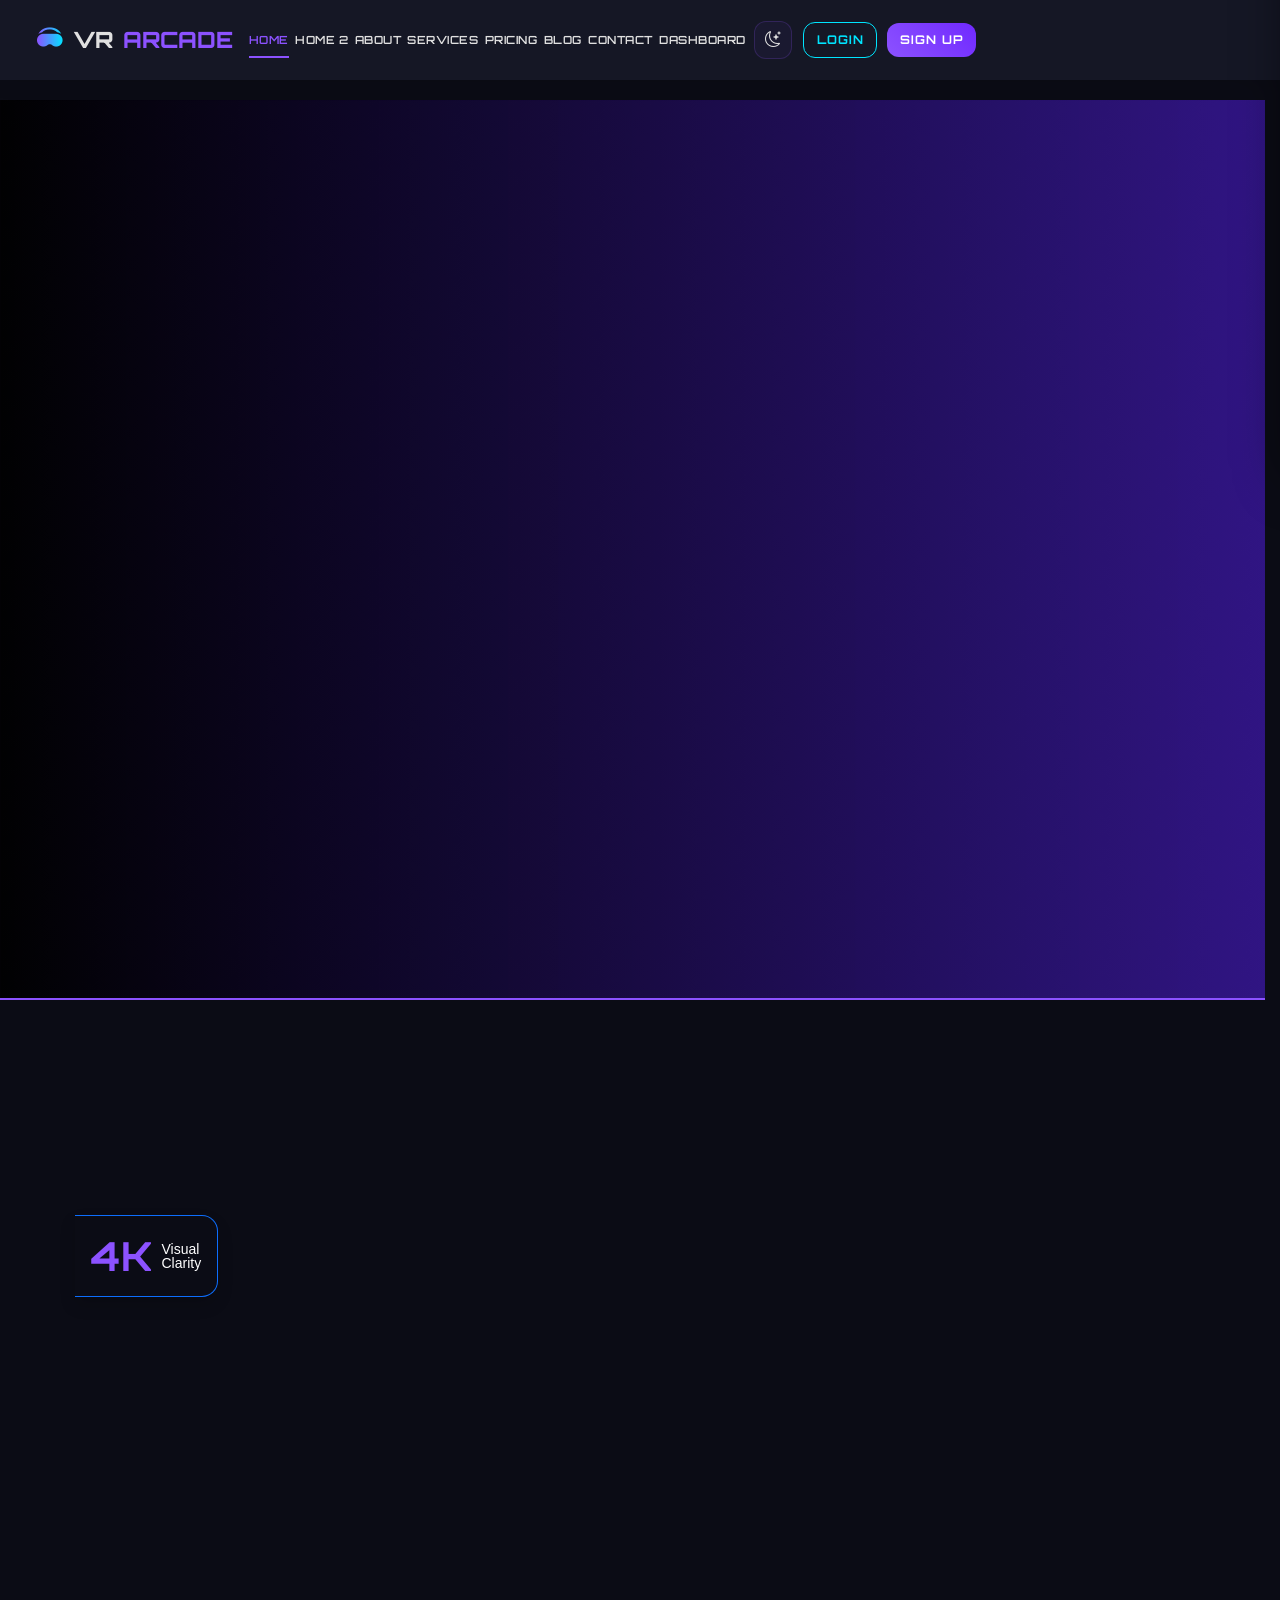
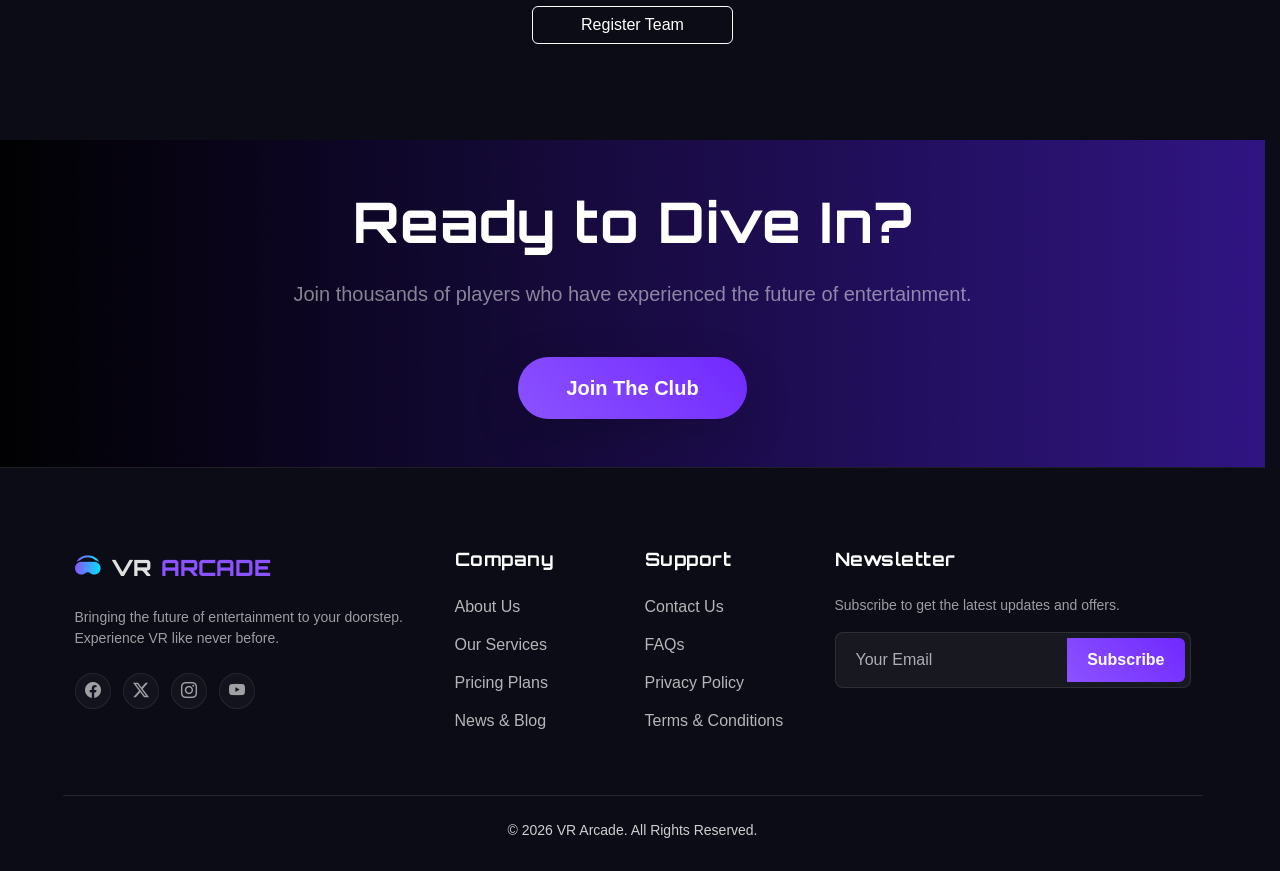
==== commit d02d621f: "Sync changes to main branch" ====
--- a/index.html
+++ b/index.html
@@ -18,6 +18,8 @@
     <link rel="stylesheet" href="https://cdn.jsdelivr.net/npm/bootstrap-icons@1.11.0/font/bootstrap-icons.css">
     <!-- Custom CSS -->
     <link rel="stylesheet" href="assets/css/style.css">
+    <!-- New Fixed Header Styles -->
+    <link rel="stylesheet" href="assets/css/fixed-header.css">
 </head>
 
 <body>
@@ -131,8 +133,7 @@
     <main>
 
         <!-- Hero Section -->
-        <section class="hero-section d-flex align-items-center position-relative overflow-hidden"
-            style="background: linear-gradient(135deg, rgba(11, 12, 21, 0.8), rgba(140, 82, 255, 0.2)), url('https://images.unsplash.com/photo-1509198397868-475647b2a1e5?q=80&w=2070&auto=format&fit=crop'); background-size: cover; background-position: center;">
+        <section class="hero-section d-flex align-items-center position-relative overflow-hidden">
             <div class="container position-relative z-2">
                 <div class="row align-items-center">
                     <div class="col-lg-8 mx-auto text-center">
@@ -153,7 +154,7 @@
         </section>
 
         <!-- SECTION 1: THE EXPERIENCE (Image Left, Text Right) -->
-        <section class="py-5">
+        <section class="py-5 bg-dark">
             <div class="container py-lg-5">
                 <div class="row align-items-center g-5">
                     <div class="col-lg-6">
@@ -196,8 +197,8 @@
         <section class="py-5 bg-dark">
             <div class="container py-lg-5">
                 <div class="text-center mb-5 reveal">
-                    <h2 class="display-5 fw-bold">Trending Dimensions</h2>
-                    <p class="text-muted">Choose your battlefield from our library of 50+ titles.</p>
+                    <h2 class="display-5 fw-bold text-white">Trending Dimensions</h2>
+                    <p class="text-white-50">Choose your battlefield from our library of 50+ titles.</p>
                 </div>
 
                 <div class="row g-4">
@@ -207,8 +208,8 @@
                             <img src="https://images.unsplash.com/photo-1552820728-8b83bb6b773f?q=80&w=2070&auto=format&fit=crop"
                                 class="card-img h-100 object-fit-cover" alt="Shooter">
                             <div class="card-img-overlay d-flex flex-column justify-content-end bg-gradient-overlay"
-                                style="background: linear-gradient(to top, rgba(0,0,0,0.9), transparent);">
-                                <h3 class="h4 card-title fw-bold">FPS Action</h3>
+                                style="background: linear-gradient(to top, rgba(0,0,0,0.9), transparent) !important;">
+                                <h3 class="h4 card-title fw-bold text-white">FPS Action</h3>
                                 <p class="card-text small text-white-50">Team deathmatch & zombie survival.</p>
                             </div>
                         </div>
@@ -219,8 +220,8 @@
                             <img src="https://images.unsplash.com/photo-1542751371-adc38448a05e?q=80&w=2070&auto=format&fit=crop"
                                 class="card-img h-100 object-fit-cover" alt="Racing">
                             <div class="card-img-overlay d-flex flex-column justify-content-end bg-gradient-overlay"
-                                style="background: linear-gradient(to top, rgba(0,0,0,0.9), transparent);">
-                                <h3 class="h4 card-title fw-bold">Sim Racing</h3>
+                                style="background: linear-gradient(to top, rgba(0,0,0,0.9), transparent) !important;">
+                                <h3 class="h4 card-title fw-bold text-white">Sim Racing</h3>
                                 <p class="card-text small text-white-50">Hyper-realistic driving rigs.</p>
                             </div>
                         </div>
@@ -231,8 +232,8 @@
                             <img src="https://images.unsplash.com/photo-1509248961158-e54f6934749c?q=80&w=2037&auto=format&fit=crop"
                                 class="card-img h-100 object-fit-cover" alt="Horror">
                             <div class="card-img-overlay d-flex flex-column justify-content-end bg-gradient-overlay"
-                                style="background: linear-gradient(to top, rgba(0,0,0,0.9), transparent);">
-                                <h3 class="h4 card-title fw-bold">Horror</h3>
+                                style="background: linear-gradient(to top, rgba(0,0,0,0.9), transparent) !important;">
+                                <h3 class="h4 card-title fw-bold text-white">Horror</h3>
                                 <p class="card-text small text-white-50">Not for the faint of heart.</p>
                             </div>
                         </div>
@@ -243,8 +244,8 @@
                             <img src="https://images.unsplash.com/photo-1550751827-4bd374c3f58b?q=80&w=2070&auto=format&fit=crop"
                                 class="card-img h-100 object-fit-cover" alt="Adventure">
                             <div class="card-img-overlay d-flex flex-column justify-content-end bg-gradient-overlay"
-                                style="background: linear-gradient(to top, rgba(0,0,0,0.9), transparent);">
-                                <h3 class="h4 card-title fw-bold">Adventure</h3>
+                                style="background: linear-gradient(to top, rgba(0,0,0,0.9), transparent) !important;">
+                                <h3 class="h4 card-title fw-bold text-white">Adventure</h3>
                                 <p class="card-text small text-white-50">Explore alien worlds.</p>
                             </div>
                         </div>
@@ -257,7 +258,7 @@
         </section>
 
         <!-- SECTION 3: THE ARENA (Text Left, Image Right) -->
-        <section class="py-5">
+        <section class="py-5 bg-dark">
             <div class="container py-lg-5">
                 <div class="row align-items-center g-5 flex-lg-row-reverse">
                     <div class="col-lg-6">
@@ -313,24 +314,26 @@
                 </div>
 
                 <div class="mt-5">
-                    <a href="register.html" class="btn btn-outline-light px-5 position-relative" style="z-index: 1003; pointer-events: auto;">Register Team</a>
+                    <a href="register.html" class="btn btn-outline-light px-5 position-relative"
+                        style="z-index: 1003; pointer-events: auto;">Register Team</a>
                 </div>
             </div>
         </section>
 
         <!-- CTA Section -->
-            <!-- Background Image with Overlay -->
-            <div class="position-absolute top-0 start-0 w-100 h-100"
-                style="background: linear-gradient(to right, rgba(0, 0, 0, 0.9), rgba(64, 25, 178, 0.7)), url('https://images.unsplash.com/photo-1614726365723-498aa59524e8?q=80&w=2070&auto=format&fit=crop'); background-size: cover; background-position: center;">
-            </div>
-
-            <div class="container text-center py-5 position-relative z-2">
-                <h2 class="display-4 fw-bold mb-4 text-white">Ready to Dive In?</h2>
-                <p class="lead mb-5 text-white-50 mx-auto" style="max-width: 700px;">Join thousands of players
-                    who have experienced the future of entertainment.</p>
-                <a href="contact.html"
-                    class="btn btn-primary btn-lg px-5 py-3 rounded-pill fw-bold shadow-lg position-relative" style="z-index: 1003; pointer-events: auto;">Join The Club</a>
-            </div>
+        <!-- Background Image with Overlay -->
+        <div class="position-absolute top-0 start-0 w-100 h-100"
+            style="background: linear-gradient(to right, rgba(0, 0, 0, 0.9), rgba(64, 25, 178, 0.7)), url('https://images.unsplash.com/photo-1614726365723-498aa59524e8?q=80&w=2070&auto=format&fit=crop'); background-size: cover; background-position: center;">
+        </div>
+
+        <div class="container text-center py-5 position-relative z-2">
+            <h2 class="display-4 fw-bold mb-4 text-white">Ready to Dive In?</h2>
+            <p class="lead mb-5 text-white-50 mx-auto" style="max-width: 700px;">Join thousands of players
+                who have experienced the future of entertainment.</p>
+            <a href="contact.html"
+                class="btn btn-primary btn-lg px-5 py-3 rounded-pill fw-bold shadow-lg position-relative"
+                style="z-index: 1003; pointer-events: auto;">Join The Club</a>
+        </div>
         </section>
 
     </main>
@@ -349,10 +352,14 @@
                         Bringing the future of entertainment to your doorstep. Experience VR like never before.
                     </p>
                     <div class="footer-social justify-content-center justify-content-md-start">
-                        <a href="#" class="social-link w-9 h-9 rounded-full flex items-center justify-center"><i class="bi bi-facebook pointer-events-none"></i></a>
-                        <a href="#" class="social-link w-9 h-9 rounded-full flex items-center justify-center"><i class="bi bi-twitter-x pointer-events-none"></i></a>
-                        <a href="#" class="social-link w-9 h-9 rounded-full flex items-center justify-center"><i class="bi bi-instagram pointer-events-none"></i></a>
-                        <a href="#" class="social-link w-9 h-9 rounded-full flex items-center justify-center"><i class="bi bi-youtube pointer-events-none"></i></a>
+                        <a href="#" class="social-link w-9 h-9 rounded-full flex items-center justify-center"><i
+                                class="bi bi-facebook pointer-events-none"></i></a>
+                        <a href="#" class="social-link w-9 h-9 rounded-full flex items-center justify-center"><i
+                                class="bi bi-twitter-x pointer-events-none"></i></a>
+                        <a href="#" class="social-link w-9 h-9 rounded-full flex items-center justify-center"><i
+                                class="bi bi-instagram pointer-events-none"></i></a>
+                        <a href="#" class="social-link w-9 h-9 rounded-full flex items-center justify-center"><i
+                                class="bi bi-youtube pointer-events-none"></i></a>
                     </div>
                 </div>
 
--- a/assets/css/style.css
+++ b/assets/css/style.css
@@ -31,19 +31,99 @@
 
 /* Global Content Visibility & Contrast Fixes */
 [data-bs-theme="light"] .text-muted {
-    color: #495057 !important;
+    color: #495057;
 }
 
 /* Universal fix for forced dark sections (bg-dark, bg-black) across all themes */
 /* Universal fix for forced dark sections (bg-dark, bg-black) across all themes */
+/* Universal fix for forced dark sections (bg-dark, bg-black, bg-primary) across all themes */
 [data-bs-theme="light"] .bg-dark,
 [data-bs-theme="light"] .bg-black,
+[data-bs-theme="light"] .bg-primary,
 [data-bs-theme="light"] footer,
 .bg-dark,
 .bg-black,
+.bg-primary,
 footer {
+    color: #ffffff !important;
+}
+
+[data-bs-theme="light"] .bg-dark,
+[data-bs-theme="light"] .bg-black,
+.bg-dark,
+.bg-black {
     background-color: var(--dark-bg) !important;
+}
+
+[data-bs-theme="light"] .bg-primary,
+.bg-primary {
+    background-color: var(--primary-color) !important;
+}
+
+/* Ensure all text elements inside dark sections are white/light */
+.bg-dark h1,
+.bg-dark h2,
+.bg-dark h3,
+.bg-dark h4,
+.bg-dark h5,
+.bg-dark h6,
+.bg-black h1,
+.bg-black h2,
+.bg-black h3,
+.bg-black h4,
+.bg-black h5,
+.bg-black h6,
+.bg-primary h1,
+.bg-primary h2,
+.bg-primary h3,
+.bg-primary h4,
+.bg-primary h5,
+.bg-primary h6,
+footer h1,
+footer h2,
+footer h3,
+footer h4,
+footer h5,
+footer h6,
+.bg-dark p,
+.bg-black p,
+.bg-primary p,
+footer p,
+.bg-dark li,
+.bg-black li,
+.bg-primary li,
+footer li {
     color: #ffffff !important;
+}
+
+.bg-dark .text-muted,
+.bg-black .text-muted,
+.bg-primary .text-muted,
+footer .text-muted,
+[data-bs-theme="light"] .bg-dark .text-muted,
+[data-bs-theme="light"] .bg-black .text-muted,
+[data-bs-theme="light"] .bg-primary .text-muted,
+[data-bs-theme="light"] footer .text-muted {
+    color: rgba(255, 255, 255, 0.6) !important;
+}
+
+.bg-dark .lead,
+.bg-black .lead,
+.bg-primary .lead,
+footer .lead {
+    color: rgba(255, 255, 255, 0.9) !important;
+}
+
+/* Maintain primary color for spans and icons where intended */
+.bg-dark .text-primary,
+.bg-black .text-primary,
+.bg-primary .text-primary,
+footer .text-primary,
+.bg-dark i.text-primary,
+.bg-black i.text-primary,
+.bg-primary i.text-primary,
+footer i.text-primary {
+    color: var(--primary-color) !important;
 }
 
 [data-bs-theme="light"] .bg-dark h1,
@@ -143,9 +223,77 @@
     opacity: 1 !important;
 }
 
-[data-bs-theme="light"] .footer-brand,
+/* Ensure brand consistency */
+.navbar-brand,
 .footer-brand {
+    font-family: 'Orbitron', sans-serif !important;
+    font-size: 1.4rem !important;
+    font-weight: 800 !important;
+    color: var(--text-color) !important;
+    display: flex !important;
+    align-items: center !important;
+    gap: 10px !important;
+    text-decoration: none !important;
+}
+
+.navbar-brand i,
+.footer-brand i {
+    font-size: 1.6rem !important;
+}
+
+.navbar-brand span,
+.footer-brand span {
+    color: var(--primary-color) !important;
+}
+
+/* Specific fix for light mode footer visibility while maintaining header color */
+/* Specific fix for light mode footer visibility while maintaining header color */
+[data-bs-theme="light"] footer .footer-brand {
+    color: #000000 !important;
+}
+
+/* Card Overlay Text Visibility Fix */
+.card-img-overlay {
+    text-shadow: 0 2px 10px rgba(0, 0, 0, 0.6);
+}
+
+.card-img-overlay .card-title,
+.card-img-overlay .card-text,
+.card-img-overlay h1,
+.card-img-overlay h2,
+.card-img-overlay h3,
+.card-img-overlay h4,
+.card-img-overlay h5,
+.card-img-overlay h6,
+.card-img-overlay p {
     color: #ffffff !important;
+}
+
+.card-img-overlay .text-white-50 {
+    color: rgba(255, 255, 255, 0.7) !important;
+}
+
+/* Global White Text Fix for Forced Dark Sections */
+[data-bs-theme="light"] .bg-dark .text-white,
+[data-bs-theme="light"] .bg-black .text-white,
+[data-bs-theme="light"] .bg-primary .text-white,
+[data-bs-theme="light"] .text-white {
+    color: #ffffff !important;
+}
+
+[data-bs-theme="light"] .bg-dark .text-white-50,
+[data-bs-theme="light"] .bg-black .text-white-50,
+[data-bs-theme="light"] .bg-primary .text-white-50,
+[data-bs-theme="light"] .text-white-50 {
+    color: rgba(255, 255, 255, 0.5) !important;
+}
+
+[data-bs-theme="light"] footer .footer-brand span {
+    color: var(--primary-color) !important;
+}
+
+[data-bs-theme="light"] .navbar-brand {
+    color: var(--text-color) !important;
 }
 
 /* Fix for Details button visibility in Light Mode */
@@ -244,8 +392,8 @@
 main .container,
 section .container,
 .hero-section,
-body > main,
-body > section {
+body>main,
+body>section {
     position: relative;
     z-index: 300 !important;
     pointer-events: auto !important;
@@ -263,13 +411,13 @@
 }
 
 /* Fix for text visibility inside light cards within dark sections */
-[data-bs-theme="light"] .bg-dark .card:not(.bg-dark):not(.bg-black) h1,
-[data-bs-theme="light"] .bg-dark .card:not(.bg-dark):not(.bg-black) h2,
-[data-bs-theme="light"] .bg-dark .card:not(.bg-dark):not(.bg-black) h3,
-[data-bs-theme="light"] .bg-dark .card:not(.bg-dark):not(.bg-black) h4,
-[data-bs-theme="light"] .bg-dark .card:not(.bg-dark):not(.bg-black) h5,
-[data-bs-theme="light"] .bg-dark .card:not(.bg-dark):not(.bg-black) h6,
-[data-bs-theme="light"] .bg-dark .card:not(.bg-dark):not(.bg-black) p {
+[data-bs-theme="light"] .bg-dark .card:not(.bg-dark):not(.bg-black):not(.text-white):not(.service-card) h1,
+[data-bs-theme="light"] .bg-dark .card:not(.bg-dark):not(.bg-black):not(.text-white):not(.service-card) h2,
+[data-bs-theme="light"] .bg-dark .card:not(.bg-dark):not(.bg-black):not(.text-white):not(.service-card) h3,
+[data-bs-theme="light"] .bg-dark .card:not(.bg-dark):not(.bg-black):not(.text-white):not(.service-card) h4,
+[data-bs-theme="light"] .bg-dark .card:not(.bg-dark):not(.bg-black):not(.text-white):not(.service-card) h5,
+[data-bs-theme="light"] .bg-dark .card:not(.bg-dark):not(.bg-black):not(.text-white):not(.service-card) h6,
+[data-bs-theme="light"] .bg-dark .card:not(.bg-dark):not(.bg-black):not(.text-white):not(.service-card) p {
     color: var(--text-color) !important;
 }
 
@@ -412,11 +560,29 @@
 }
 
 .contrast-box {
-    background: rgba(255, 255, 255, 0.04) !important;
-    backdrop-filter: blur(10px);
-    border: 1px solid rgba(255, 255, 255, 0.1) !important;
-    box-shadow: 0 15px 35px rgba(0, 0, 0, 0.2);
+    background: rgba(255, 255, 255, 0.07) !important;
+    backdrop-filter: blur(15px);
+    border: 1px solid rgba(255, 255, 255, 0.15) !important;
+    box-shadow: 0 15px 35px rgba(0, 0, 0, 0.3);
     transition: all 0.3s ease;
+}
+
+/* Maintain dark theme for contrast-box even in light-mode regions */
+[data-bs-theme="light"] .contrast-box {
+    background: rgba(0, 0, 0, 0.4) !important;
+    border: 1px solid rgba(140, 82, 255, 0.3) !important;
+    box-shadow: 0 10px 30px rgba(0, 0, 0, 0.2);
+}
+
+.contrast-box h1,
+.contrast-box h2,
+.contrast-box h3,
+.contrast-box h4,
+.contrast-box h5,
+.contrast-box h6,
+.contrast-box p,
+.contrast-box .text-muted {
+    color: #ffffff !important;
 }
 
 .contrast-box:hover {
@@ -630,9 +796,9 @@
 }
 
 .blog-hero-section {
-    background: linear-gradient(120deg, rgba(11, 12, 21, 0.82), rgba(11, 12, 21, 0.68)), url('https://images.unsplash.com/photo-1550745165-9bc0b252726f?q=80&w=2070&auto=format&fit=crop');
+    background: linear-gradient(120deg, rgba(11, 12, 21, 0.82), rgba(11, 12, 21, 0.68)), url('https://images.unsplash.com/photo-1550745165-9bc0b252726f?q=80&w=2070&auto=format');
     background-size: cover;
-    background-position: center;
+    background-position: center center;
     background-repeat: no-repeat;
 }
 
@@ -841,11 +1007,12 @@
     backdrop-filter: blur(10px);
     height: var(--nav-height);
     box-shadow: 0 2px 20px rgba(0, 0, 0, 0.1);
-    z-index: 500;
-    /* Highest z-index to ensure header is always visible and accessible */
+    z-index: 1030;
+    /* High z-index to stay above content while scrolling */
     transition: all 0.3s ease;
     pointer-events: auto;
-    position: relative;
+    position: sticky;
+    top: 0;
 }
 
 /* Custom Container for Wide Layout */
@@ -882,26 +1049,6 @@
 .navbar-toggler:focus {
     box-shadow: none;
     /* Remove default bootstrap focus ring */
-}
-
-.navbar-brand {
-    font-family: 'Orbitron', sans-serif;
-    font-size: 1.25rem;
-    /* Reduced from 1.5rem */
-    font-weight: 800;
-    color: var(--text-color);
-    display: flex;
-    align-items: center;
-    gap: 8px;
-}
-
-.navbar-brand i {
-    font-size: 1.4rem;
-    /* Matching smaller text */
-}
-
-.navbar-brand span {
-    color: var(--primary-color);
 }
 
 /* Offcanvas Menu Styling */
@@ -1047,12 +1194,13 @@
 /* Tablet/Laptop Landscape Navigation Fix (992px - 1350px) */
 @media (min-width: 992px) and (max-width: 1350px) {
     .navbar>.container {
-        padding-right: 2rem !important;
-        padding-left: 2rem !important;
+        max-width: 98% !important;
+        padding-right: 2.5rem !important;
+        padding-left: 1.5rem !important;
     }
 
     .desktop-nav {
-        gap: 0.6rem;
+        gap: 0.4rem;
     }
 
     .desktop-nav .nav-link {
@@ -1061,17 +1209,17 @@
     }
 
     .desktop-actions {
-        margin-left: 1rem;
-        gap: 0.8rem;
+        margin-left: 0.5rem;
+        gap: 0.6rem;
     }
 
     .desktop-actions .btn {
-        padding: 0.5rem 1rem !important;
+        padding: 0.5rem 0.8rem !important;
         font-size: 0.75rem;
     }
 
     .theme-switch-desktop {
-        margin-right: 0.2rem;
+        margin-right: 0.1rem;
     }
 }
 
@@ -1235,10 +1383,11 @@
    ========================================= */
 .hero-section {
     padding: 100px 0;
-    background: linear-gradient(135deg, rgba(11, 12, 21, 0.9), rgba(140, 82, 255, 0.1)), url('https://images.unsplash.com/photo-1622979135225-d2ba269fb1bd?q=80&w=2070&auto=format&fit=crop');
-    background-size: cover;
-    background-position: center;
-    min-height: 80vh;
+    background: #0b0c15 linear-gradient(135deg, rgba(11, 12, 21, 0.7), rgba(140, 82, 255, 0.1)), url('https://images.unsplash.com/photo-1509198397868-475647b2a1e5?q=80&w=2070&auto=format');
+    background-size: contain !important;
+    background-repeat: no-repeat !important;
+    background-position: center !important;
+    min-height: 100vh;
     display: flex;
     align-items: center;
     position: relative;
@@ -1246,26 +1395,27 @@
 }
 
 [data-bs-theme="light"] .hero-section {
-    background: linear-gradient(135deg, rgba(248, 249, 250, 0.9), rgba(140, 82, 255, 0.1)), url('https://images.unsplash.com/photo-1622979135225-d2ba269fb1bd?q=80&w=2070&auto=format&fit=crop');
-    background-size: cover;
-    background-position: center;
+    background: #0b0c15 linear-gradient(135deg, rgba(248, 249, 250, 0.1), rgba(140, 82, 255, 0.2)), url('https://images.unsplash.com/photo-1509198397868-475647b2a1e5?q=80&w=2070&auto=format');
+    background-size: contain !important;
+    background-repeat: no-repeat !important;
+    background-position: center !important;
 }
 
 [data-bs-theme="light"] .hero-title {
-    color: #000000 !important;
-    text-shadow: 0 0 20px rgba(0, 0, 0, 0.3);
+    color: #ffffff !important;
+    text-shadow: 0 0 20px rgba(0, 0, 0, 0.5) !important;
 }
 
 [data-bs-theme="light"] .hero-section .lead {
-    color: #000000 !important;
-    text-shadow: 0 0 10px rgba(0, 0, 0, 0.2);
+    color: #ffffff !important;
+    text-shadow: 0 0 15px rgba(0, 0, 0, 0.4) !important;
     font-weight: 500 !important;
     opacity: 1 !important;
 }
 
 [data-bs-theme="light"] .hero-section p.lead {
-    color: #000000 !important;
-    text-shadow: 0 0 10px rgba(0, 0, 0, 0.2);
+    color: #ffffff !important;
+    text-shadow: 0 0 15px rgba(0, 0, 0, 0.4) !important;
     font-weight: 500 !important;
     opacity: 1 !important;
 }
@@ -1309,8 +1459,8 @@
     border-right: 1px solid rgba(255, 255, 255, 0.1);
     transform: translateX(0);
     transition: transform 0.3s ease;
-    z-index: 50;
-    /* Much lower than content to allow middle-page buttons to work */
+    z-index: 150;
+    /* Higher than overlay (100) to ensure sidebar is clickable on mobile */
     overflow-y: auto;
     padding: 20px;
 }
@@ -1367,14 +1517,61 @@
     font-size: 1.2rem;
 }
 
+/* Ensure sidebar is visible in Light Mode */
+[data-bs-theme="light"] .sidebar {
+    background-color: #ffffff;
+    border-right: 1px solid rgba(0, 0, 0, 0.1);
+    box-shadow: 2px 0 10px rgba(0, 0, 0, 0.1);
+}
+
+/* Ensure sidebar menu text is visible in Light Mode */
+[data-bs-theme="light"] .sidebar-menu a {
+    color: #000000;
+}
+
+[data-bs-theme="light"] .sidebar-menu a:hover,
+[data-bs-theme="light"] .sidebar-menu a.active {
+    background-color: var(--primary-color);
+    color: #ffffff;
+}
+
+/* Ensure brand text is visible */
+[data-bs-theme="light"] .sidebar-brand {
+    color: #000000 !important;
+}
+
+/* Dark Mode sidebar styling */
+[data-bs-theme="dark"] .sidebar {
+    background-color: #151725;
+}
+
+[data-bs-theme="dark"] .sidebar-menu a {
+    color: #e0e0e0;
+}
+
 /* Dashboard Responsive */
 .sidebar-toggler {
     display: none;
     background: none;
-    border: none;
+    border: 2px solid var(--text-color);
     color: var(--text-color);
     font-size: 1.5rem;
     cursor: pointer;
+    padding: 8px 12px;
+    border-radius: 8px;
+    transition: all 0.3s ease;
+    z-index: 10;
+    pointer-events: auto;
+}
+
+.sidebar-toggler:hover {
+    background-color: var(--primary-color);
+    border-color: var(--primary-color);
+    color: #fff;
+}
+
+.sidebar-toggler:active {
+    transform: scale(0.95);
 }
 
 @media (max-width: 991px) {
@@ -1383,10 +1580,12 @@
         left: 0;
         transform: translateX(-100%);
         /* Hidden off-canvas by default on tablet/mobile */
+        z-index: 1050;
+        /* High z-index to overlay everything */
     }
 
     .sidebar.active {
-        transform: translateX(0);
+        transform: translateX(0) !important;
     }
 
     .main-content {
@@ -1410,7 +1609,8 @@
         width: 100%;
         height: 100%;
         background: rgba(0, 0, 0, 0.5);
-        z-index: 100;
+        z-index: 1040;
+        /* Below sidebar (1050) but above content */
         /* Much lower than footer to allow footer interaction */
     }
 
@@ -1452,15 +1652,7 @@
 }
 
 .footer-brand {
-    font-family: 'Orbitron', sans-serif;
-    font-size: 1.4rem;
-    font-weight: 800;
-    color: var(--text-color);
     margin-bottom: 20px;
-    display: flex;
-    align-items: center;
-    gap: 10px;
-    text-decoration: none;
     transition: transform 0.3s ease;
 }
 
@@ -1468,12 +1660,80 @@
     transform: translateX(5px);
 }
 
-.footer-brand i {
-    font-size: 1.6rem;
-}
-
-.footer-brand span {
-    color: var(--primary-color);
+/* Light Mode Footer Styling */
+[data-bs-theme="light"] footer {
+    background-color: #ffffff !important;
+    border-top: 1px solid #e5e7eb !important;
+    color: #000000 !important;
+}
+
+/* Stronger selector to override the complex footer link styles */
+[data-bs-theme="light"] footer a:not(.btn):not(.footer-brand):not(.social-link),
+[data-bs-theme="light"] .footer-links a {
+    color: #000000 !important;
+    opacity: 0.7;
+}
+
+[data-bs-theme="light"] footer a:not(.btn):not(.footer-brand):not(.social-link):hover,
+[data-bs-theme="light"] .footer-links a:hover {
+    color: var(--primary-color) !important;
+    opacity: 1;
+}
+
+/* Ensure all paragraph text in footer is visible */
+[data-bs-theme="light"] footer p,
+[data-bs-theme="light"] footer li {
+    color: #000000 !important;
+    opacity: 0.8;
+}
+
+/* Specific override for text-muted in footer */
+[data-bs-theme="light"] footer .text-muted,
+[data-bs-theme="light"] footer .small.text-muted {
+    color: #6c757d !important;
+    opacity: 1;
+}
+
+[data-bs-theme="light"] footer .small.text-muted,
+[data-bs-theme="light"] footer .text-muted {
+    color: #6c757d !important;
+}
+
+[data-bs-theme="light"] footer .input-group {
+    background: #f8f9fa !important;
+    border: 1px solid #dee2e6 !important;
+}
+
+[data-bs-theme="light"] footer .form-control {
+    color: #000 !important;
+    background: transparent !important;
+}
+
+[data-bs-theme="light"] footer .form-control::placeholder {
+    color: #6c757d !important;
+}
+
+/* Ensure footer headings are visible */
+[data-bs-theme="light"] footer h5 {
+    color: #000000 !important;
+}
+
+/* Fix social icons visibility in light mode */
+[data-bs-theme="light"] .footer-social .social-link {
+    background-color: #f8f9fa !important;
+    border: 1px solid #dee2e6 !important;
+    color: #000000 !important;
+}
+
+[data-bs-theme="light"] .footer-social .social-link:hover {
+    background-color: var(--primary-color) !important;
+    color: #ffffff !important;
+    border-color: var(--primary-color) !important;
+}
+
+/* Ensure copyright text is visible */
+[data-bs-theme="light"] footer .text-center.text-muted p {
+    color: #6c757d !important;
 }
 
 /* Social Icons */
@@ -1628,11 +1888,16 @@
     opacity: 0;
     visibility: hidden;
     transition: all 0.3s ease;
-    z-index: 99;
+    z-index: 9999;
+}
+
+#back-to-top.show {
+    opacity: 1;
+    visibility: visible;
 }
 
 #back-to-top:hover {
-    background-color: var(--primary-hover);
+    background-color: var(--primary-hover, #7c3aed);
     transform: translateY(-5px);
     box-shadow: 0 5px 15px rgba(140, 82, 255, 0.4);
 }
@@ -2053,4 +2318,49 @@
 .footer-social .social-link:hover i {
     color: #ffffff !important;
     transform: scale(1.2) rotate(10deg) !important;
+}
+
+/* Pricing Toggle Fixes & Styling */
+.pricing-toggle-wrapper {
+    position: relative !important;
+    z-index: 1000 !important;
+    user-select: none;
+}
+
+.toggle-label {
+    cursor: pointer;
+    font-weight: 600;
+    transition: color 0.3s ease;
+    font-family: 'Outfit', sans-serif;
+}
+
+.pricing-switch-container .form-check-input {
+    width: 3.5rem !important;
+    height: 1.75rem !important;
+    cursor: pointer !important;
+    background-color: rgba(255, 255, 255, 0.1) !important;
+    border-color: rgba(255, 255, 255, 0.2) !important;
+    background-image: url("data:image/svg+xml,%3csvg xmlns='http://www.w3.org/2000/svg' viewBox='-4 -4 8 8'%3e%3ccircle r='3' fill='rgba(255,255,255,0.8)'/%3e%3c/svg%3e") !important;
+    transition: background-color 0.3s ease, border-color 0.3s ease, box-shadow 0.3s ease !important;
+}
+
+.pricing-switch-container .form-check-input:checked {
+    background-color: var(--primary-color) !important;
+    border-color: var(--primary-color) !important;
+}
+
+.pricing-switch-container .form-check-input:focus {
+    box-shadow: 0 0 0 0.25rem rgba(140, 82, 255, 0.25) !important;
+}
+
+/* Lab Partner Section CTA Button Sync */
+@media (max-width: 575px) {
+    .lab-partner-cta-btns .btn {
+        min-height: 80px;
+        display: flex;
+        align-items: center;
+        justify-content: center;
+        text-align: center;
+        line-height: 1.2;
+    }
 }
--- a/assets/css/fixed-header.css
+++ b/assets/css/fixed-header.css
@@ -0,0 +1,98 @@
+/* FIXED HEADER SOLUTION - FINAL V6 (SCROLLBAR FIX) */
+
+/* 0. SCROLLBAR OVERLAP FIX */
+html {
+    scrollbar-gutter: stable;
+}
+
+/* 1. RESET & SAFETY */
+header,
+.site-header,
+.header-wrapper {
+    position: relative !important;
+    z-index: auto !important;
+    height: auto !important;
+}
+
+/* 2. NAVBAR FIXED POSITIONING */
+.navbar {
+    position: fixed !important;
+    top: 0;
+    left: 0;
+    width: 100%;
+    height: 80px !important;
+    /* Strict height limit */
+    z-index: 10000 !important;
+    pointer-events: auto !important;
+    /* Navbar is interactive */
+    background-color: var(--card-bg, #0b0c15) !important;
+    /* Ensure bg is solid */
+}
+
+/* 3. CONTENT SPACING (PUSH DOWN) */
+body {
+    padding-top: 100px !important;
+    /* 80px header + 20px gap */
+    position: relative !important;
+    z-index: 0 !important;
+}
+
+main,
+.page-wrapper,
+section,
+.hero-section {
+    position: relative !important;
+    z-index: 5 !important;
+    /* Raise content above body but below header */
+}
+
+/* 4. PASSTHROUGH CONTAINER LAYOUT (CRITICAL FIX) */
+/* Allow clicks to pass through the navbar container's empty spaces */
+.navbar>.container {
+    pointer-events: none !important;
+    height: 100% !important;
+}
+
+/* Re-enable clicks on actual navbar content (Brand, Toggler, Menu) */
+.navbar>.container>* {
+    pointer-events: auto !important;
+}
+
+/* 5. MOBILE MENU & COLLAPSE FIXES */
+/* Closed state: Valid interaction blocker */
+.navbar-collapse:not(.show) {
+    display: none !important;
+}
+
+/* Desktop state: Restore visibility and interaction */
+@media (min-width: 992px) {
+    .navbar-collapse {
+        display: flex !important;
+        opacity: 1 !important;
+        visibility: visible !important;
+        pointer-events: auto !important;
+    }
+
+    /* Ensure collapse doesn't overflow height on desktop */
+    .navbar-collapse {
+        height: auto !important;
+        overflow: visible !important;
+    }
+}
+
+/* 6. GLOBAL BLOCKER REMOVAL */
+.overlay,
+.backdrop,
+.navbar-backdrop,
+.dashboard-overlay {
+    pointer-events: none !important;
+    display: none !important;
+}
+
+/* Disable pseudo-elements that might overlay */
+body::before,
+body::after,
+.navbar::before,
+.navbar::after {
+    display: none !important;
+}
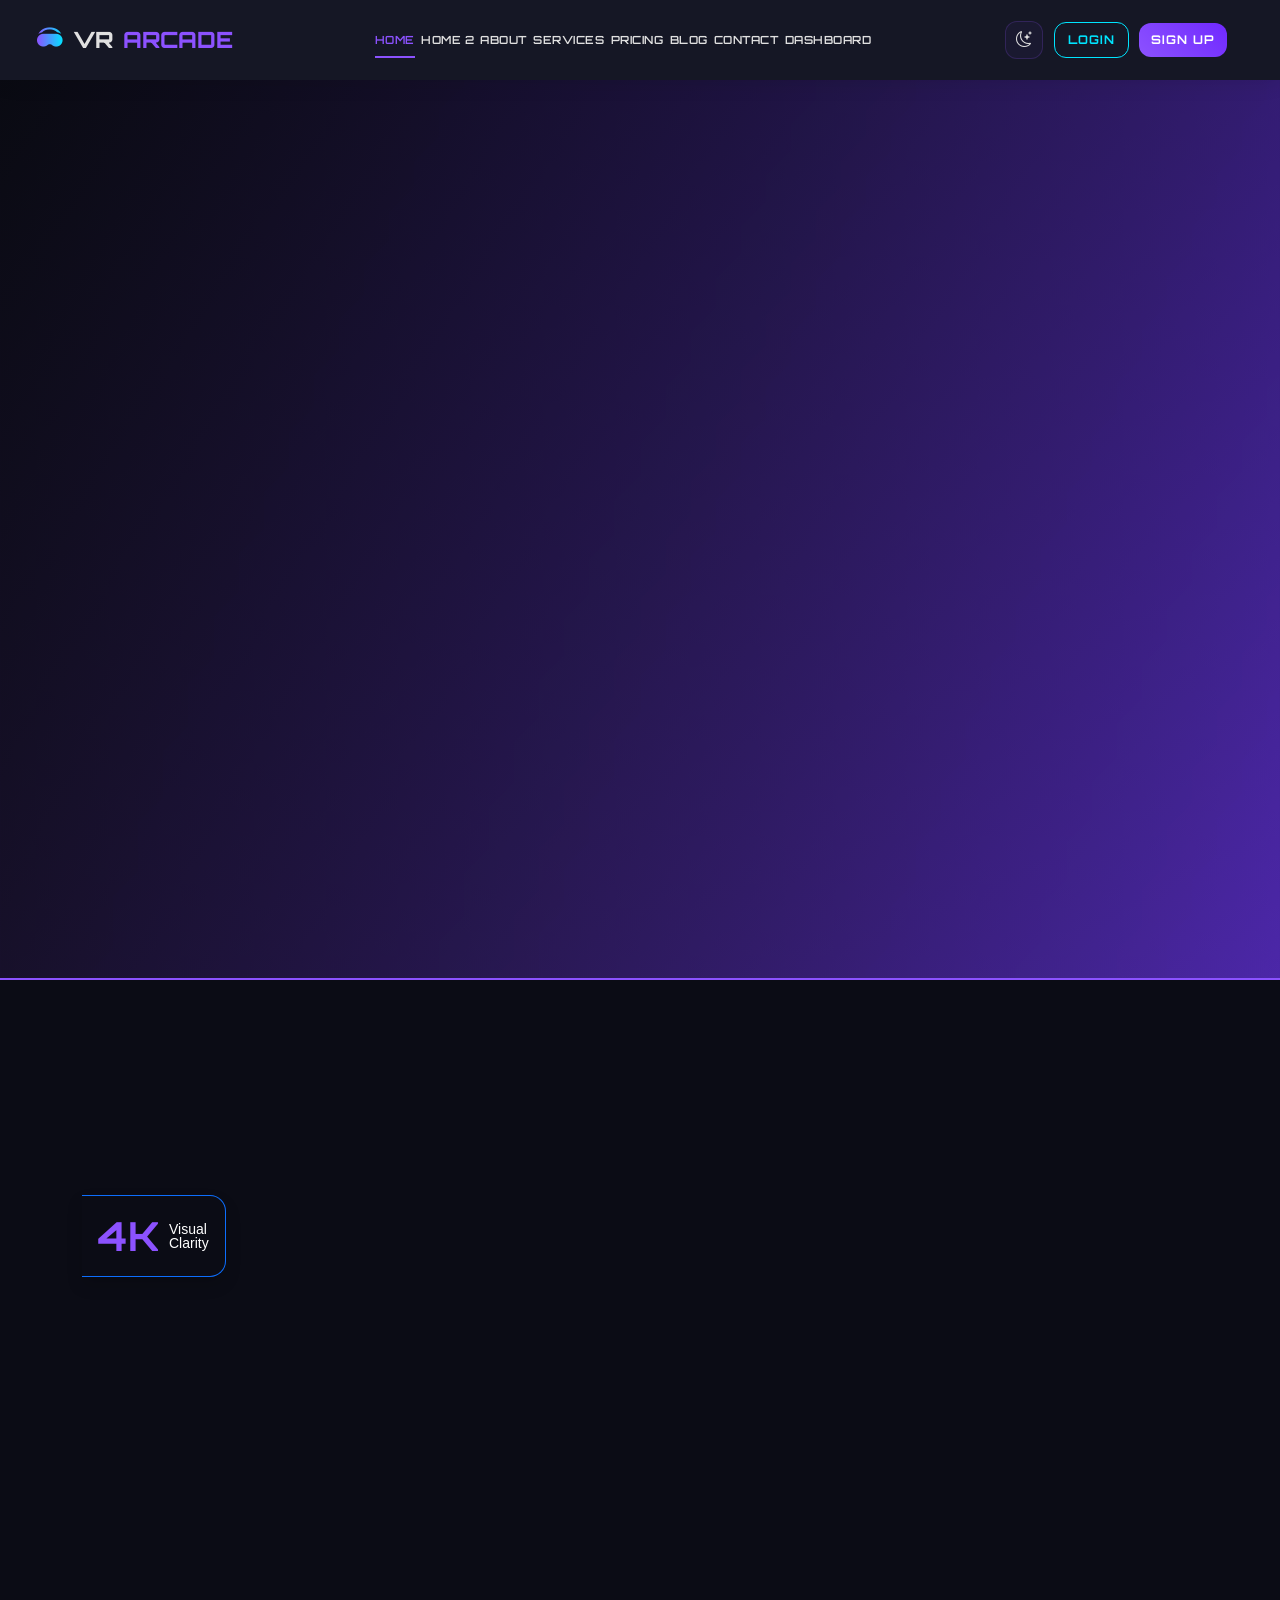
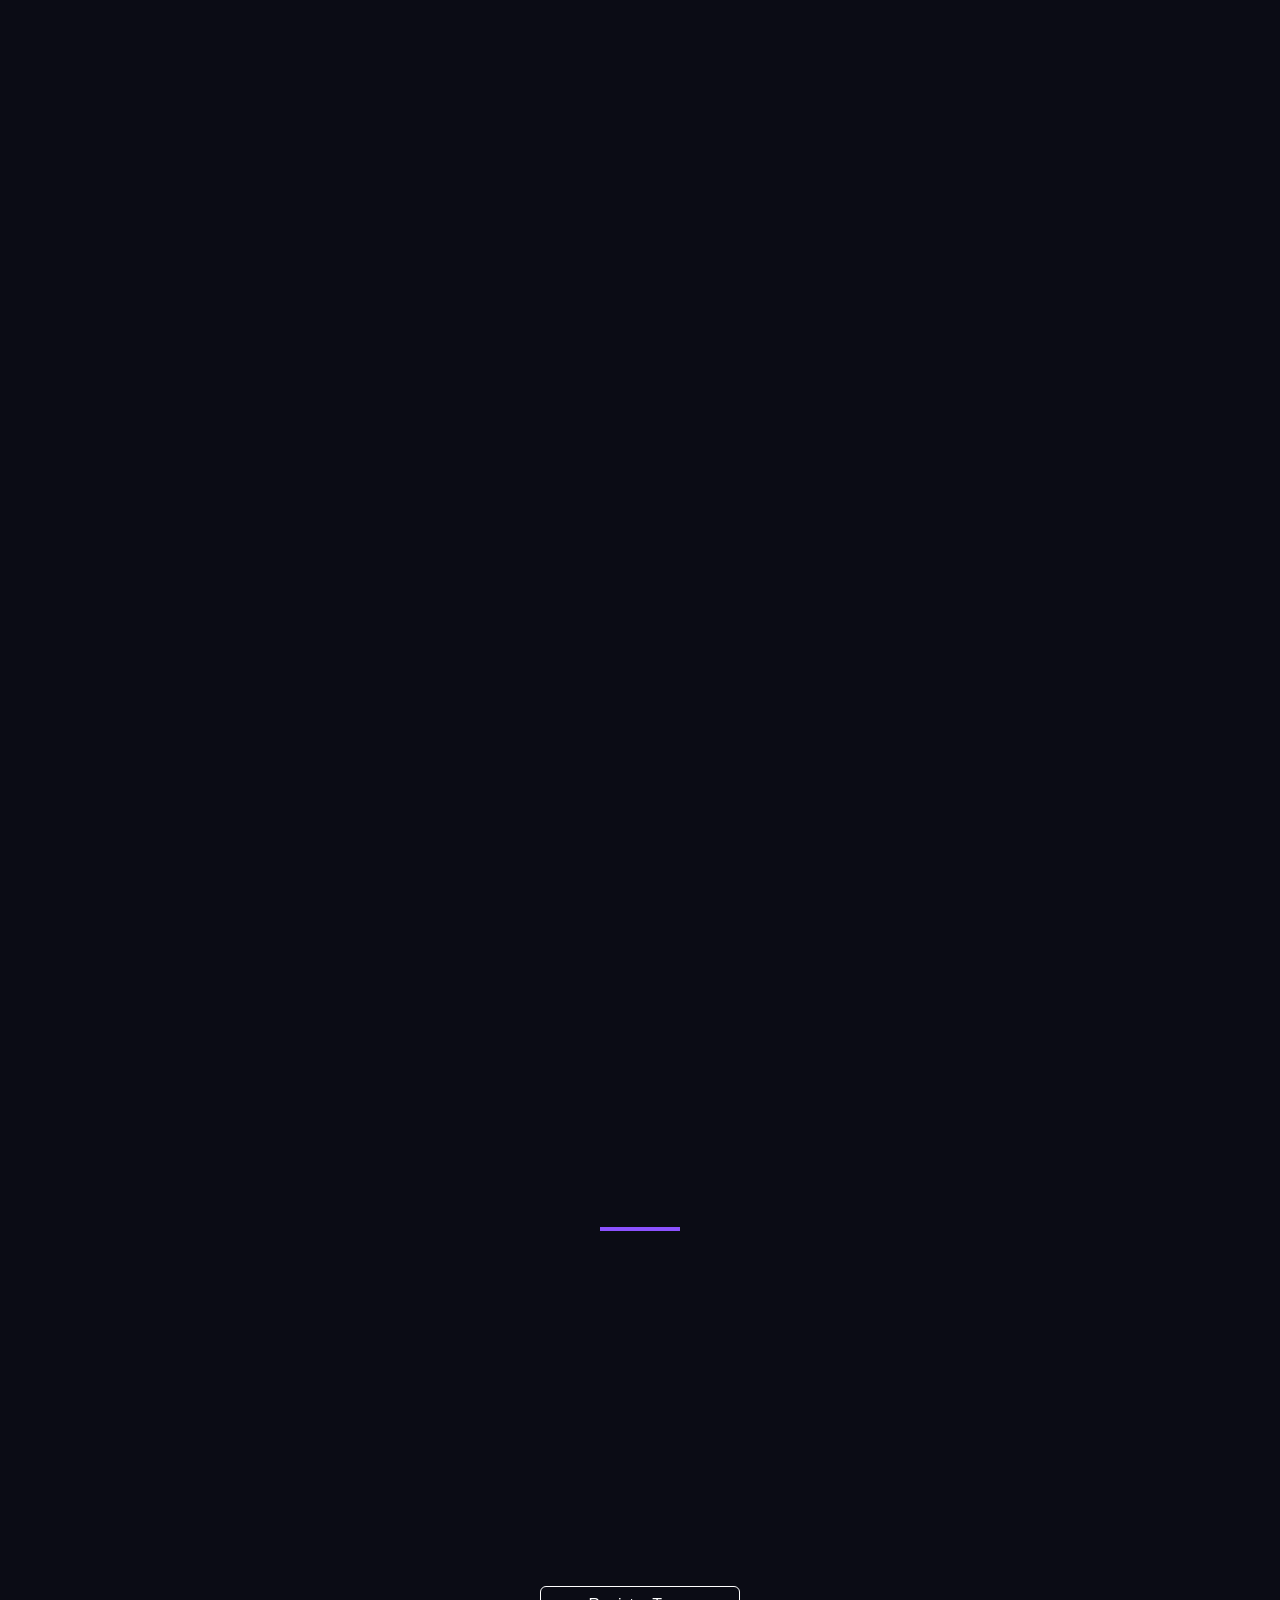
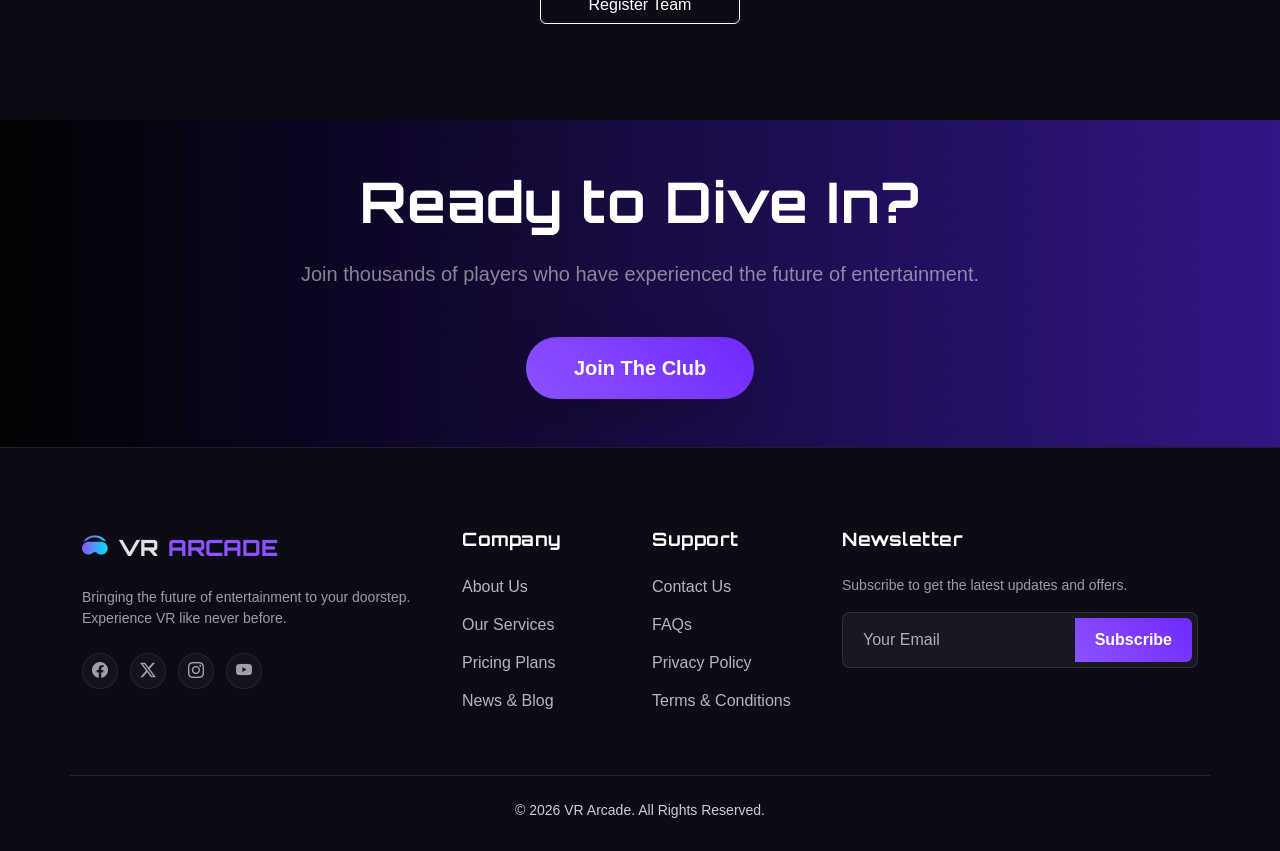
==== commit 34243d54: "Fix dashboard overlapping and responsive navigation for tablet resolutions (1024x1366)" ====
--- a/index.html
+++ b/index.html
@@ -26,7 +26,7 @@
 
     <!-- ==================== HEADER ==================== -->
     <header>
-        <nav class="navbar navbar-expand-lg fixed-top">
+        <nav class="navbar navbar-expand-xl fixed-top">
             <div class="container">
                 <!-- 1. Logo + Brand Name -->
                 <a class="navbar-brand" href="index.html">
@@ -35,7 +35,7 @@
                 </a>
 
                 <!-- 2. Desktop Navigation (Centered) -->
-                <div class="d-none d-lg-flex flex-grow-1 justify-content-center">
+                <div class="d-none d-xl-flex flex-grow-1 justify-content-center">
                     <ul class="desktop-nav">
                         <li><a class="nav-link active" href="index.html">Home</a></li>
                         <li><a class="nav-link" href="home-2.html">Home 2</a></li>
@@ -49,7 +49,7 @@
                 </div>
 
                 <!-- 3. Desktop Actions (Right) -->
-                <div class="d-none d-lg-flex desktop-actions">
+                <div class="d-none d-xl-flex desktop-actions">
                     <button class="theme-switch-desktop" title="Toggle Theme">
                         <i class="bi bi-moon-stars"></i>
                     </button>
@@ -58,7 +58,7 @@
                 </div>
 
                 <!-- 4. Anti-Gravity Floating Trigger (Mobile Only) -->
-                <button class="navbar-toggler antigravity-menu-trigger border-0 d-lg-none" type="button"
+                <button class="navbar-toggler antigravity-menu-trigger border-0 d-xl-none" type="button"
                     data-bs-toggle="offcanvas" data-bs-target="#offcanvasNavbar" aria-controls="offcanvasNavbar">
                     <i class="bi bi-list"></i>
                 </button>
@@ -417,4 +417,4 @@
     <script src="assets/js/main.js"></script>
 </body>
 
-</html>+</html>
--- a/assets/css/style.css
+++ b/assets/css/style.css
@@ -720,6 +720,8 @@
     z-index: 2;
 }
 
+
+
 [data-bs-theme="light"] .pricing-page .pricing-plan-card-featured {
     background-color: #151725 !important;
     border-color: var(--primary-color) !important;
@@ -787,12 +789,33 @@
     color: rgba(226, 232, 255, 0.62) !important;
 }
 
+
+
+[data-bs-theme="light"] .pricing-page .pricing-offer-card {
+    background-color: rgba(140, 82, 255, 0.08) !important;
+    border: 1px solid rgba(140, 82, 255, 0.2) !important;
+    box-shadow: 0 10px 30px rgba(0, 0, 0, 0.05);
+}
+
 [data-bs-theme="light"] .pricing-page .pricing-offer-card .text-white {
+    color: #0b0c15 !important;
+    /* Use dark theme background color for text instead of white */
+}
+
+[data-bs-theme="light"] .pricing-page .pricing-offer-card h3.text-white {
+    color: var(--primary-color) !important;
+    /* Brand color for the heading */
+}
+
+[data-bs-theme="light"] .pricing-page .pricing-offer-card .text-muted {
     color: #1f2937 !important;
-}
-
-[data-bs-theme="light"] .pricing-page .pricing-offer-card .text-muted {
-    color: #4b5563 !important;
+    /* Darker grey for muted text */
+}
+
+[data-bs-theme="light"] .pricing-page .pricing-offer-card span.text-white {
+    color: #000000 !important;
+    border-bottom: 2px solid var(--primary-color);
+    /* Add a subtle underline to highlights */
 }
 
 .blog-hero-section {
@@ -967,7 +990,7 @@
     }
 }
 
-@media (max-width: 991px) {
+@media (max-width: 1199px) {
     .pricing-page .pricing-plans-row .pricing-plan-card {
         padding: 1.5rem !important;
     }
@@ -1015,16 +1038,14 @@
     top: 0;
 }
 
-/* Custom Container for Wide Layout */
+/* Custom Container for Balanced Layout */
 .navbar>.container {
     max-width: 100% !important;
     padding-left: 2rem !important;
-    /* Balanced padding for smaller logo */
-    padding-right: 7rem !important;
-    /* Pulls Sign Up button significantly inwards */
-}
-
-@media (max-width: 991px) {
+    padding-right: 2rem !important;
+}
+
+@media (max-width: 1199px) {
     .navbar>.container {
         padding-left: 1.5rem !important;
         padding-right: 1.5rem !important;
@@ -1191,8 +1212,8 @@
     box-shadow: 0 8px 20px rgba(0, 229, 255, 0.3);
 }
 
-/* Tablet/Laptop Landscape Navigation Fix (992px - 1350px) */
-@media (min-width: 992px) and (max-width: 1350px) {
+/* Tablet/Laptop Landscape Navigation Fix (1200px - 1350px) */
+@media (min-width: 1200px) and (max-width: 1350px) {
     .navbar>.container {
         max-width: 98% !important;
         padding-right: 2.5rem !important;
@@ -1223,8 +1244,8 @@
     }
 }
 
-/* Mobile Adjustments (< 992px) */
-@media (max-width: 991.98px) {
+/* Mobile Adjustments (< 1200px) */
+@media (max-width: 1199.98px) {
     .auth-buttons-desktop {
         display: none !important;
     }
@@ -1382,11 +1403,11 @@
    4. HERO SECTION
    ========================================= */
 .hero-section {
-    padding: 100px 0;
-    background: #0b0c15 linear-gradient(135deg, rgba(11, 12, 21, 0.7), rgba(140, 82, 255, 0.1)), url('https://images.unsplash.com/photo-1509198397868-475647b2a1e5?q=80&w=2070&auto=format');
-    background-size: contain !important;
+    padding: 60px 0;
+    background: linear-gradient(135deg, rgba(11, 12, 21, 0.85), rgba(140, 82, 255, 0.3)), url('../images/hero-bg.png');
+    background-size: cover !important;
     background-repeat: no-repeat !important;
-    background-position: center !important;
+    background-position: center center !important;
     min-height: 100vh;
     display: flex;
     align-items: center;
@@ -1395,10 +1416,10 @@
 }
 
 [data-bs-theme="light"] .hero-section {
-    background: #0b0c15 linear-gradient(135deg, rgba(248, 249, 250, 0.1), rgba(140, 82, 255, 0.2)), url('https://images.unsplash.com/photo-1509198397868-475647b2a1e5?q=80&w=2070&auto=format');
-    background-size: contain !important;
+    background: linear-gradient(135deg, rgba(248, 249, 250, 0.85), rgba(140, 82, 255, 0.3)), url('../images/hero-bg.png');
+    background-size: cover !important;
     background-repeat: no-repeat !important;
-    background-position: center !important;
+    background-position: center center !important;
 }
 
 [data-bs-theme="light"] .hero-title {
@@ -1478,13 +1499,24 @@
 }
 
 .sidebar-brand {
-    font-family: 'Orbitron', sans-serif;
-    font-size: 1.5rem;
-    color: var(--primary-color);
+    font-family: 'Orbitron', sans-serif !important;
+    font-size: 1.5rem !important;
+    font-weight: 800 !important;
+    color: var(--text-color) !important;
     margin-bottom: 30px;
-    display: block;
-    text-align: center;
-    text-decoration: none;
+    display: flex;
+    align-items: center;
+    justify-content: center;
+    gap: 10px;
+    text-decoration: none !important;
+}
+
+.sidebar-brand span {
+    color: var(--primary-color) !important;
+}
+
+.sidebar-brand i {
+    font-size: 1.6rem !important;
 }
 
 .sidebar-menu {
@@ -1574,7 +1606,7 @@
     transform: scale(0.95);
 }
 
-@media (max-width: 991px) {
+@media (max-width: 1199px) {
     .sidebar {
         width: min(82vw, 300px);
         left: 0;
@@ -1623,7 +1655,7 @@
     }
 }
 
-@media (min-width: 992px) {
+@media (min-width: 1200px) {
     .sidebar {
         transform: translateX(0) !important;
     }
@@ -2041,6 +2073,15 @@
     box-shadow: 0 0 30px rgba(140, 82, 255, 0.6);
 }
 
+/* Hide floating trigger and panel on desktop to prevent artifacts */
+@media (min-width: 1200px) {
+
+    .antigravity-menu-trigger,
+    .antigravity-panel {
+        display: none !important;
+    }
+}
+
 .antigravity-menu-trigger i {
     font-size: 2rem !important;
     line-height: 1;
@@ -2061,8 +2102,8 @@
     z-index: 999;
     /* Lower than footer to allow footer interaction */
     border-radius: 20px !important;
-    visibility: visible !important;
-    transition: transform 300ms ease-out !important;
+    visibility: hidden;
+    transition: transform 300ms ease-out, visibility 300ms !important;
     box-sizing: border-box;
 }
 
@@ -2072,6 +2113,7 @@
 
 .antigravity-panel.offcanvas-end.show {
     transform: none !important;
+    visibility: visible !important;
 }
 
 /* Ensure no backdrop dimming or scroll locking */
@@ -2262,7 +2304,7 @@
 }
 
 /* Hide original navbar elements on mobile if needed */
-@media (max-width: 991px) {
+@media (max-width: 1199px) {
     .navbar .container>.navbar-toggler:not(.antigravity-menu-trigger) {
         display: none !important;
     }
@@ -2363,4 +2405,4 @@
         text-align: center;
         line-height: 1.2;
     }
-}+}
--- a/assets/css/fixed-header.css
+++ b/assets/css/fixed-header.css
@@ -1,9 +1,4 @@
 /* FIXED HEADER SOLUTION - FINAL V6 (SCROLLBAR FIX) */
-
-/* 0. SCROLLBAR OVERLAP FIX */
-html {
-    scrollbar-gutter: stable;
-}
 
 /* 1. RESET & SAFETY */
 header,
@@ -31,8 +26,8 @@
 
 /* 3. CONTENT SPACING (PUSH DOWN) */
 body {
-    padding-top: 100px !important;
-    /* 80px header + 20px gap */
+    padding-top: 80px !important;
+    /* Exactly 80px header height, no extra gap */
     position: relative !important;
     z-index: 0 !important;
 }
@@ -65,7 +60,7 @@
 }
 
 /* Desktop state: Restore visibility and interaction */
-@media (min-width: 992px) {
+@media (min-width: 1200px) {
     .navbar-collapse {
         display: flex !important;
         opacity: 1 !important;
